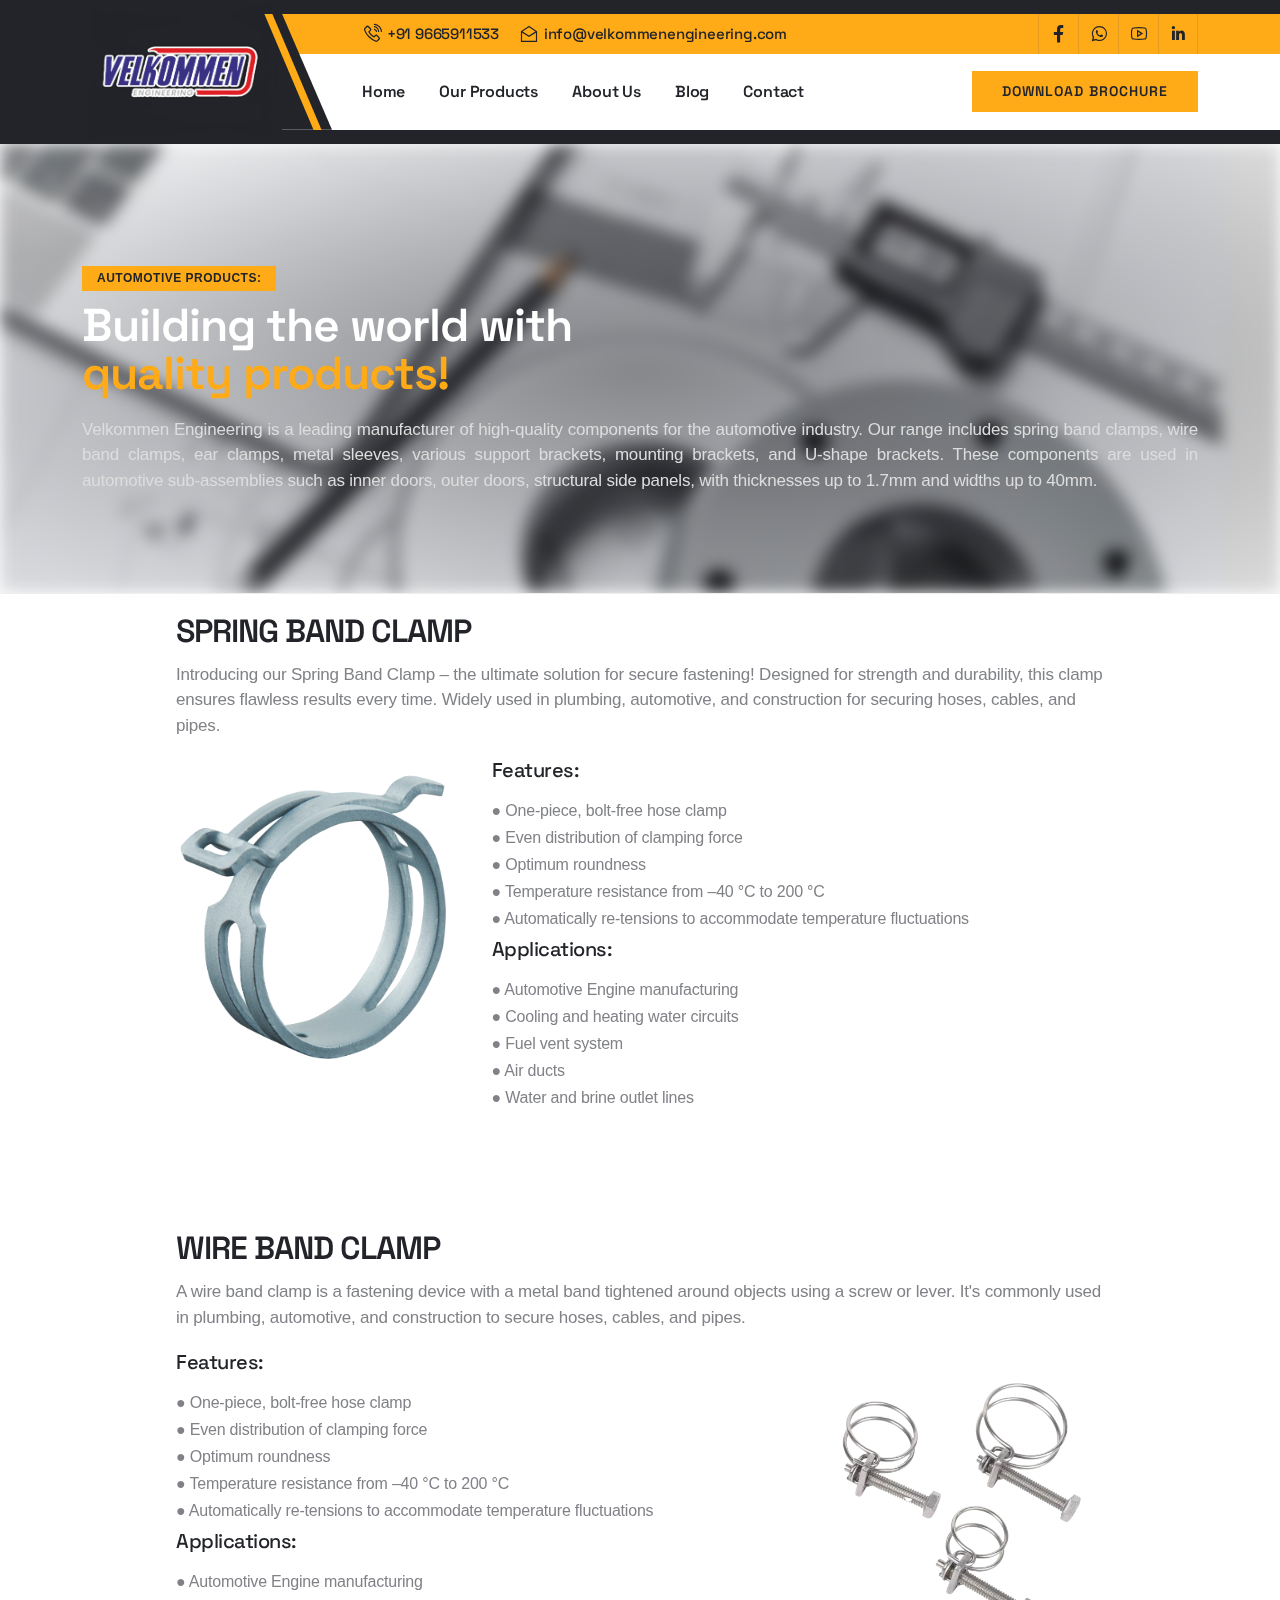
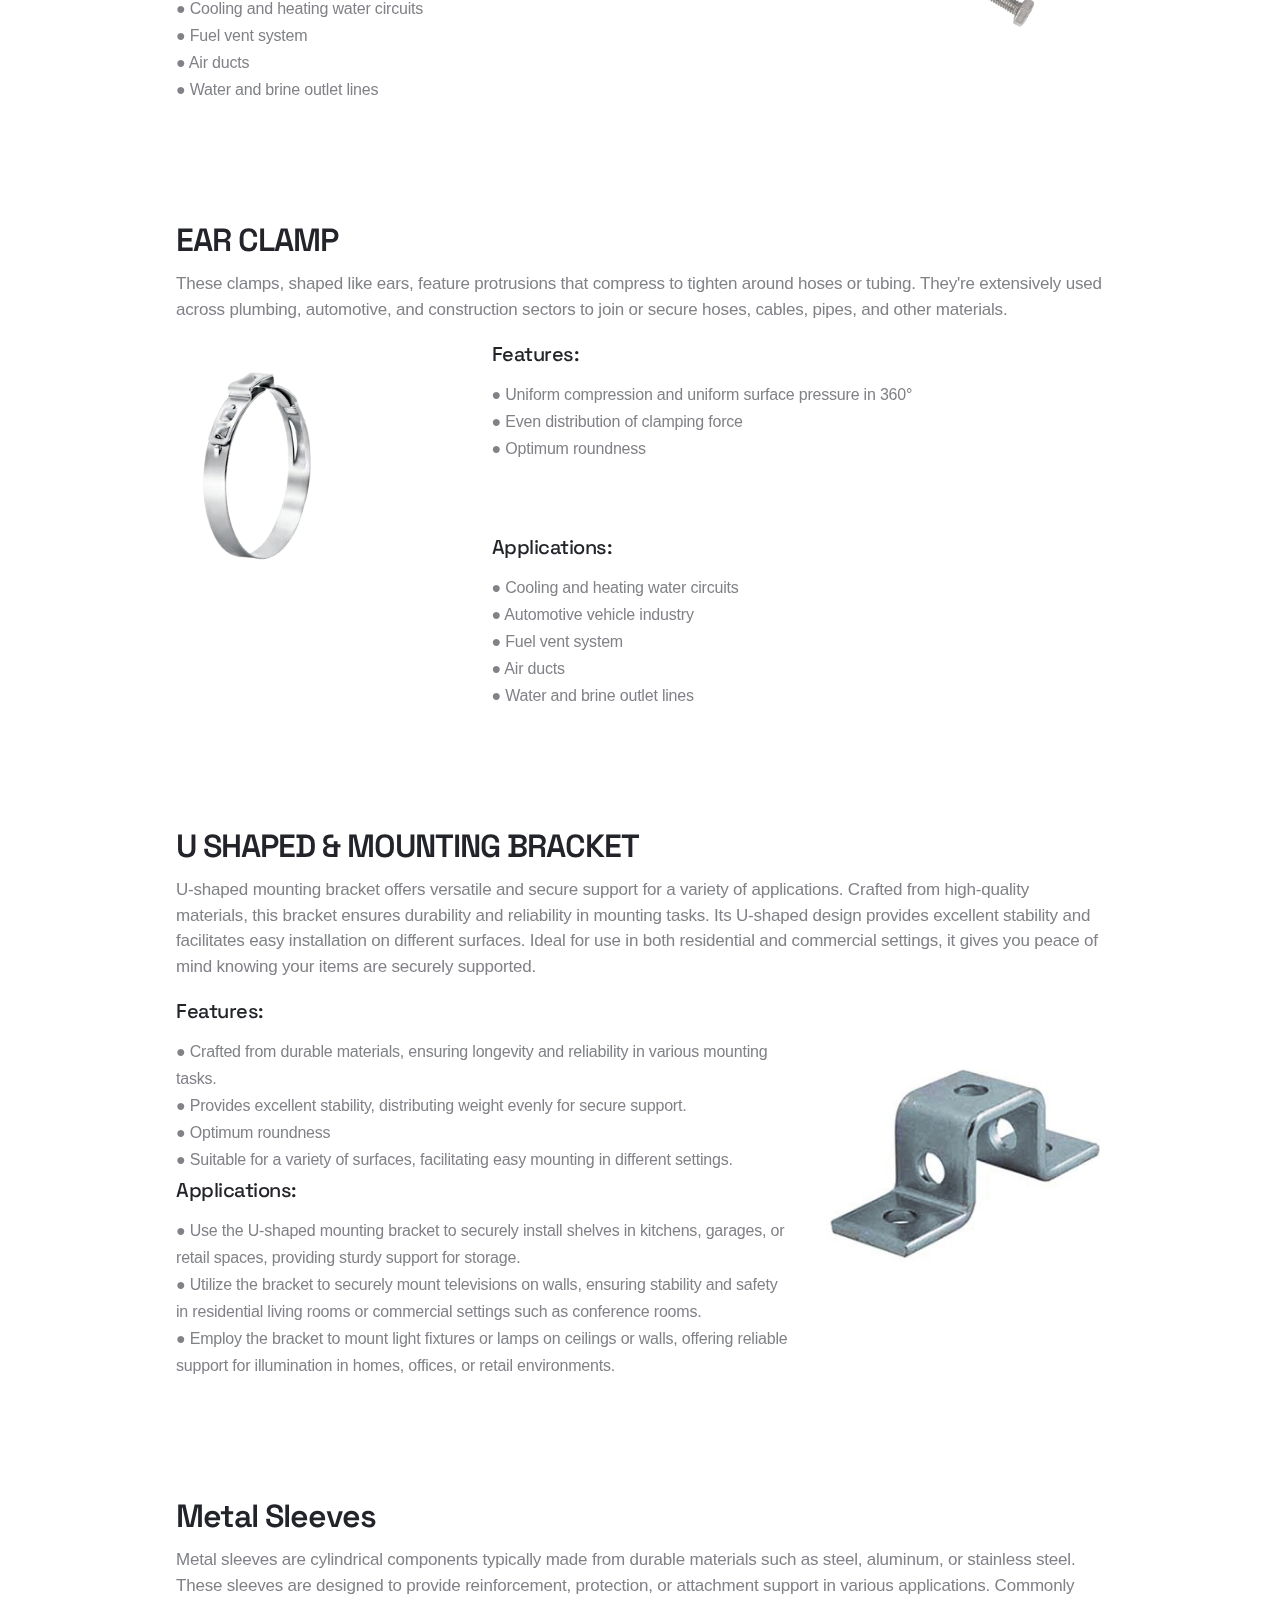
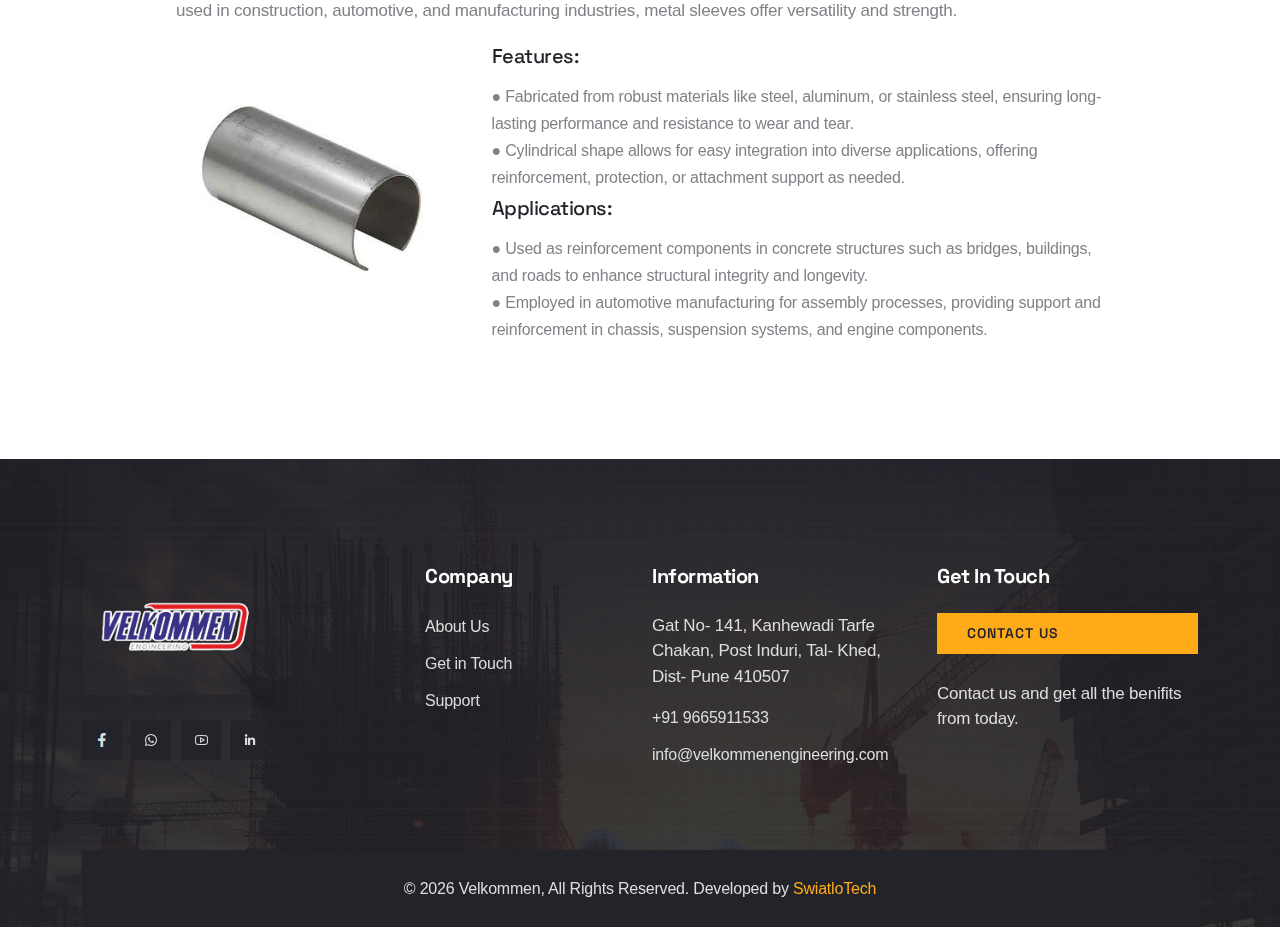
==== product11.html @ 7f9f7dd0 "velkommen1" ====
<!DOCTYPE html>
<!--[if lt IE 7]>      <html class="no-js lt-ie9 lt-ie8 lt-ie7" lang=""> <![endif]-->
<!--[if IE 7]>         <html class="no-js lt-ie9 lt-ie8" lang=""> <![endif]-->
<!--[if IE 8]>         <html class="no-js lt-ie9" lang=""> <![endif]-->
<!--[if gt IE 8]><!-->
<html class="no-js" lang="en">
  <!--<![endif]-->
  <head>
    <meta charset="utf-8" />
    <meta name="viewport" content="width=device-width, initial-scale=1" />
    <meta
      name="description"
      content="Buildex Construction and Building HTML5 Template"
    />
    <meta name="author" content="ThemeEaster" />
    <title>Buildex | Construction and Building HTML5 Template</title>
    <link
      rel="shortcut icon"
      type="image/x-icon"
      href="assets/img/favicon.png"
    />

    

    <link rel="stylesheet" href="assets/css/bootstrap.min.css" />
    <link rel="stylesheet" href="assets/css/animate.min.css" />
    <link rel="stylesheet" href="assets/css/keyframe-animation.css" />
    <link rel="stylesheet" href="assets/css/line-awesome.min.css" />
    <link rel="stylesheet" href="assets/css/construction-icons.css" />
    <link rel="stylesheet" href="assets/css/odometer.min.css" />
    <link rel="stylesheet" href="assets/css/nice-select.css" />
    <link rel="stylesheet" href="assets/css/swiper.min.css" />
    <link rel="stylesheet" href="assets/css/venobox.min.css" />
    <link rel="stylesheet" href="assets/css/slider.css" />
    <link rel="stylesheet" href="assets/css/common-style.css" />
    <link rel="stylesheet" href="assets/css/main.css" />

    <style>

      * {
        box-sizing: border-box;
      }
      body {  
        font-size: 100%;
        font-family: Helvetica, Arial, sans-serif;
      }
      p {
        line-height: 1.5;
      }
      
      img { 
        max-width: 100%;
        display: block;
      }
      
      .punch {
        font-size: 1.3em;
        font-style: italic;
        line-height: 1.2;
      }
      figure {
        margin: 1em 0;
      }
      
      .feature-block {
        padding: 0 1em 2em;
        overflow: hidden; /* clearfix */
      }

     
      @media all and (min-width: 28em) {
        figure {
          float: left;
          width: 30%;
        }
        
        .body-text {
          clear: both;
        }

        .inverted header {
          float: left;
        }
        
        .inverted figure {
          float: right;
        }
      }
      @media all and (min-width: 40em) {

        .feature-block {
          margin: 1em auto;
          max-width: 60em;
        }
    
        .body-text {
          clear: none;
          float: right;
          width: 66%;
        }
    
        /*inverted layout*/  
        .inverted .body-text {
          float: left
        }
      }

    </style>
  </head>
  <body>
    <!--[if lt IE 8]>
      <p class="browserupgrade">
        You are using an <strong>outdated</strong> browser. Please
        <a href="http://browsehappy.com/">upgrade your browser</a> to improve
        your experience.
      </p>
    <![endif]-->
    <div class="site-preloader">
      <div class="spinner"></div>
    </div>

    <header class="main-header">
      <div class="container">
        <div class="main-header-wapper">
          <div class="site-logo">
            <a href="index.html"
              ><img src="assets/img/logo-light.png" alt="Logo"
            /></a>
          </div>
          <div class="main-header-info">
            <div class="top-header">
              <ul class="top-left">
                <li>
                  <i class="las la-phone-volume"></i
                  ><a href="tel:9665911533">+91 9665911533</a>
                </li>
                <li>
                  <i class="las la-envelope-open"></i
                  ><a
                    href=""
                    class="__cf_email__"
                    data-cfemail="ee87808881c0868b829eae838f8782c0ad8183"
                    >info@velkommenengineering.com</a
                  >
                </li>
              </ul>
              <div class="top-right">
                
                <ul class="header-social-share">
                  <li>
                    <a href="#"><i class="lab la-facebook-f"></i></a>
                  </li>
                  <li>
                    <a href="#"><i class="lab la-whatsapp"></i></a>
                  </li>
                  <li>
                    <a href="https://www.youtube.com/watch?v=ZLaG1migE00"><i class="lab la-youtube"></i></a>
                  </li>
                  <li>
                    <a href="#"><i class="lab la-linkedin-in"></i></a>
                  </li>
                </ul>
              </div>
            </div>

            <div class="header-menu-wrap">
              <ul class="nav-menu">
                <li>
                  <a href="index.html">Home</a>
                  
                </li>
                <li>
                  <a href="about-company.html">Our Products</a>
                  <ul>
                    <li><a href="product.html">Automotive Products</a></li>
                    <li><a href="product.html">Electrical Products</a></li>
                    <li><a href="product.html">Wired Pin Products</a></li>
                    <li>
                      <a href="product.html">Construction & Hardware Products</a>
                    </li>
                  </ul>
                </li>
                <li>
                  <a href="about.html">About Us</a>
                  
                </li>
                
                <li class="dropdown_menu">
                  <a href="blog-grid.html">Blog</a>
                 
                </li>
                <li><a href="contact.html">Contact</a></li>
              </ul>

              <div class="menu-right-item">
                
                
                <div class="mobile-menu-icon">
                    <div class="burger-menu">
                        <div class="line-menu line-half first-line"></div>
                        <div class="line-menu"></div>
                        <div class="line-menu line-half last-line"></div>
                    </div>
                </div>
              
                <a
                  href="Company Presentation -Updated.pdf"
                  class="default-btn d-none d-lg-block d-md-block"
                  >Download Brochure</a
                >
              </div>
            </div>
          </div>
        </div>
      </div>
    </header>

    <div id="popup-search-box">
      <div class="box-inner-wrap d-flex align-items-center">
        <form id="form" action="#" method="get" role="search">
          <input
            id="popup-search"
            type="text"
            name="s"
            placeholder="Type keywords here..."
          />
          <button id="popup-search-button" type="submit" name="submit">
            <i class="las la-search"></i>
          </button>
        </form>
        <div class="search-close"><i class="las la-times"></i></div>
      </div>
    </div>
    <!--header end-->
    <div id="searchbox-overlay"></div>

    <section class="page-header bd-bottom">
        <div class="page-header-bg"></div>
        <div class="container">
            <div class="page-header-info">
                <h4>Automotive Products:</h4>
                <h2>Building the world with <br><span>quality products!</span></h2>
                <p style="text-align: justify;">Velkommen Engineering is a leading manufacturer of high-quality components for the automotive industry. Our range includes spring band clamps, wire band clamps, ear clamps, metal sleeves, various support brackets, mounting brackets, and U-shape brackets. These components are used in automotive sub-assemblies such as inner doors, outer doors, structural side panels, with thicknesses up to 1.7mm and widths up to 40mm.</p>
            </div>
        </div>
    </section>
    <!--page-header-->


   <!--feature block--->

   <div class="feature-block">
    <header>
      <h2>SPRING BAND CLAMP</h2>
      <p>Introducing our Spring Band Clamp – the ultimate solution for secure fastening! Designed for strength and durability, this clamp ensures flawless results every time. Widely used in plumbing, automotive, and construction for securing hoses, cables, and pipes.</p>
    </header>
    <figure><img src="assets/img/product1.png" /></figure>
    <div class="body-text" class="container">
       <h3>Features:</h3>
       <ul>
        <li>● One-piece, bolt-free hose clamp</li>
        <li>● Even distribution of clamping force</li>
        <li>● Optimum roundness</li>
        <li>● Temperature resistance from –40 °C to 200 °C</li>
        <li>● Automatically re-tensions to accommodate temperature fluctuations</li>
       </ul>

       <h3>Applications:</h3>
       <ul>
        <li>● Automotive Engine manufacturing</li>
        <li>● Cooling and heating water circuits</li>
        <li>● Fuel vent system</li>
        <li>● Air ducts</li>
        <li>● Water and brine outlet lines</li>
       </ul>
       <br>
       <Button class="default-btn wow fade-in-bottom" class="buy-1">Get Quote</button>
    </div>
  </div>
  
  <div class="feature-block inverted">
    <header>
      <h2>WIRE BAND CLAMP</h2>
      <p>A wire band clamp is a fastening device with a metal band tightened around objects using a screw or lever. It's commonly used in plumbing, automotive, and construction to secure hoses, cables, and pipes.</p>
    </header>
    <figure><img src="assets/img/product2.png" /></figure>
    <div class="body-text" class="container">
       <h3>Features:</h3>
       <ul>
        <li>● One-piece, bolt-free hose clamp</li>
        <li>● Even distribution of clamping force</li>
        <li>● Optimum roundness</li>
        <li>● Temperature resistance from –40 °C to 200 °C</li>
        <li>● Automatically re-tensions to accommodate temperature fluctuations</li>
       </ul>

       <h3>Applications:</h3>
       <ul>
        <li>● Automotive Engine manufacturing</li>
        <li>● Cooling and heating water circuits</li>
        <li>● Fuel vent system</li>
        <li>● Air ducts</li>
        <li>● Water and brine outlet lines</li>
       </ul>

       <br>
       <Button class="default-btn wow fade-in-bottom" class="buy-1">Get Quote</button>
    </div>
  </div>


  <div class="feature-block">
    <header>
      <h2>EAR CLAMP</h2>
      <p>These clamps, shaped like ears, feature protrusions that compress to tighten around hoses or tubing. They're extensively used across plumbing, automotive, and construction sectors to join or secure hoses, cables, pipes, and other materials.</p>
    </header>
    <figure><img src="assets/img/product3.png" /></figure>
    <div class="body-text" class="container">
       <h3>Features:</h3>
       <ul>
        <li>● Uniform compression and uniform surface pressure in 360° </li>
        <li>● Even distribution of clamping force</li>
        <li>● Optimum roundness</li>

        <br>
       <Button class="default-btn wow fade-in-bottom" class="buy-1">Get Quote</button>
        
       </ul>

       <h3>Applications:</h3>
       <ul>
        <li>● Cooling and heating water circuits</li>
        <li>● Automotive vehicle industry</li>
        <li>● Fuel vent system</li>
        <li>● Air ducts</li>
        <li>● Water and brine outlet lines</li>
       </ul>

       <br>
       <Button class="default-btn wow fade-in-bottom" class="buy-1">Get Quote</button>
    </div>
  </div>
  
  <div class="feature-block inverted">
    <header>
      <h2>U SHAPED & MOUNTING BRACKET</h2>
      <p>U-shaped mounting bracket offers versatile and secure support for a variety of applications. Crafted from high-quality materials, this bracket ensures durability and reliability in mounting tasks. Its U-shaped design provides excellent stability and facilitates easy installation on different surfaces. Ideal for use in both residential and commercial settings, it gives you peace of mind knowing your items are securely supported.</p>
    </header>
    <figure><img src="assets/img/product4.jpg" /></figure>
    <div class="body-text" class="container">
       <h3>Features:</h3>
       <ul>
        <li>● Crafted from durable materials, ensuring longevity and reliability in various mounting tasks.</li>
        <li>● Provides excellent stability, distributing weight evenly for secure support.
        </li>
        <li>● Optimum roundness</li>
        <li>● Suitable for a variety of surfaces, facilitating easy mounting in different settings.</li>
       </ul>

       <h3>Applications:</h3>
       <ul>
        <li>● Use the U-shaped mounting bracket to securely install shelves in kitchens, garages, or retail spaces, providing sturdy support for storage.</li>
        <li>● Utilize the bracket to securely mount televisions on walls, ensuring stability and safety in residential living rooms or commercial settings such as conference rooms.</li>
        <li>● Employ the bracket to mount light fixtures or lamps on ceilings or walls, offering reliable support for illumination in homes, offices, or retail environments.</li>
       </ul>

       <br>
       <Button class="default-btn wow fade-in-bottom" class="buy-1">Get Quote</button>
    </div>
  </div>
   

  <div class="feature-block">
    <header>
      <h2>Metal Sleeves</h2>
      <p>Metal sleeves are cylindrical components typically made from durable materials such as steel, aluminum, or stainless steel. These sleeves are designed to provide reinforcement, protection, or attachment support in various applications. Commonly used in construction, automotive, and manufacturing industries, metal sleeves offer versatility and strength.</p>
    </header>
    <figure><img src="assets/img/product5.jpg" /></figure>
    <div class="body-text" class="container">
       <h3>Features:</h3>
       <ul>
        <li>● Fabricated from robust materials like steel, aluminum, or stainless steel, ensuring long-lasting performance and resistance to wear and tear. </li>
        <li>● Cylindrical shape allows for easy integration into diverse applications, offering reinforcement, protection, or attachment support as needed.</li>
        
       </ul>

       <h3>Applications:</h3>
       <ul>
        <li>● Used as reinforcement components in concrete structures such as bridges, buildings, and roads to enhance structural integrity and longevity.</li>
        <li>● Employed in automotive manufacturing for assembly processes, providing support and reinforcement in chassis, suspension systems, and engine components.</li>
        
       </ul>

       <br>
       <Button class="default-btn wow fade-in-bottom" class="buy-1">Get Quote</button>
    </div>
  </div>
   <!---->
    

<!--footer start--->
<footer class="footer-section">
  <div class="container">
    <div class="row footer-area">
      <div class="col-lg-3 col-sm-6 sm-padding">
        <div class="footer-widget">
          <a class="footer-logo" href="index.html"
            ><img class="shadow" src="assets/img/logo-light.png" alt="logo"
          /></a>
         
          <ul class="footer-social">
            <li>
              <a href="https://www.facebook.com/profile.php?id=61557362033542&mibextid=ZbWKwL"><i class="lab la-facebook-f"></i></a>
            </li>
            <li>
              <a href="https://api.whatsapp.com/send?phone=919665911533"><i class="lab la-whatsapp"></i></a>
            </li>
            <li>
              <a href="https://www.youtube.com/watch?v=ZLaG1migE00"><i class="lab la-youtube"></i></a>
            </li>
            <li>
              <a href="#"><i class="lab la-linkedin-in"></i></a>
            </li>
          </ul>
        </div>
      </div>
      <div class="col-lg-3 col-sm-6 sm-padding">
        <div class="footer-widget">
          <h3>Company</h3>
          <ul class="footer-list">
            <li><a href="about.html">About Us</a></li>
            <li><a href="contact.html">Get in Touch</a></li>
            <li><a href="contact.html">Support</a></li>
          </ul>
        </div>
      </div>
      <div class="col-lg-3 col-sm-6 sm-padding">
        <div class="footer-widget">
          <h3>Information</h3>
          <ul class="footer-list">
            <li>
              <p>
                Gat No- 141, Kanhewadi Tarfe Chakan, Post Induri, Tal- Khed, Dist- Pune 410507</p>
            </li>
            <li><a href="tel:9665911533">+91 9665911533</a></li>
            <li>
              <a href="mailto:info@velkommenengineering.com"
                ><span
                  class="__cf_email__"
                  data-cfemail="4705322e2b23223f07223f262a372b226924282a"
                  >
                  info@velkommenengineering.com</span
                ></a
              >
            </li>
          </ul>
        </div>
      </div>
      <div class="col-lg-3 col-sm-6 sm-padding">
        <div class="footer-widget">
          <h3>Get In Touch</h3>
          <form
            action="php/mailchimp-subscribe.php"
            id="ajax_mc_form"
            class="subscribe-form"
          >
          
            <!-- <div class="mc-fields">
              
              <input
                id="mc_email"
                class="form-control"
                type="email"
                name="mc_email"
                placeholder="Your Email"
                required
              />
              <button class="submit">
                <i class="las la-long-arrow-alt-right"></i>
              </button>
              
            </div> -->
            <div class="clearfix">
              <a
              href="contact.html"
              class="default-btn d-none d-lg-block d-md-block"
              >Contact Us</a
            > <br>
            </div>
            <div id="mc-form-messages" class="alert" role="alert"></div>
          </form>
          <p>Contact us and get all the benifits from today.</p>
        </div>
      </div>
    </div>
    <div class="copyright-text">
      © <span id="currentYear"></span> Velkommen, All Rights Reserved. Developed by 
      <a
        href="https://themeforest.net/user/themeeaster/portfolio"
        target="_blank"
        >SwiatloTech</a
      >
    </div>
  </div>
</footer>
<!--footer end--->

    <div id="scrollup">
        <button id="scroll-top" class="scroll-to-top"><i class="las la-arrow-up"></i></button>
    </div>
    <!--/.scrollup-->

    <!--jQuery Lib-->
    <script src="assets/js/vendor/jquary-3.6.0.min.js"></script>
    <script src="assets/js/vendor/modernizr-2.8.3-respond-1.4.2.min.js"></script>
    <script src="assets/js/vendor/bootstrap.min.js"></script>
    <script src="assets/js/vendor/popper.min.js"></script>
    <script src="assets/js/vendor/odometer.min.js"></script>
    <script src="assets/js/vendor/jquery.nice-select.min.js"></script>
    <script src="assets/js/vendor/waypoints.min.js"></script>
    <script src="assets/js/vendor/venobox.min.js"></script>
    <script src="assets/js/vendor/swiper.min.js"></script>
    <script src="assets/js/vendor/smooth-scroll.js"></script>
    <script src="assets/js/vendor/wow.min.js"></script>
    <script src="assets/js/mailchimp.js"></script>
    <script src="assets/js/main.js"></script>
    <script src="https://cdnjs.cloudflare.com/ajax/libs/OwlCarousel2/2.3.4/owl.carousel.min.js"></script>
    <script src="https://cdnjs.cloudflare.com/ajax/libs/popper.js/1.12.9/umd/popper.min.js" integrity="sha384-ApNbgh9B+Y1QKtv3Rn7W3mgPxhU9K/ScQsAP7hUibX39j7fakFPskvXusvfa0b4Q" crossorigin="anonymous"></script>
	<script src="https://maxcdn.bootstrapcdn.com/bootstrap/4.0.0/js/bootstrap.min.js" integrity="	sha384-JZR6Spejh4U02d8jOt6vLEHfe/JQGiRRSQQxSfFWpi1MquVdAyjUar5+76PVCmYl" crossorigin="anonymous"></script>

</body>

</html>
---- assets/css/keyframe-animation.css ----
@-webkit-keyframes clip-text{from{-webkit-clip-path:inset(0 100% 0 0);clip-path:inset(0 100% 0 0)}to{-webkit-clip-path:inset(0 0 0 0);clip-path:inset(0 0 0 0)}}@keyframes clip-text{from{-webkit-clip-path:inset(0 100% 0 0);clip-path:inset(0 100% 0 0)}to{-webkit-clip-path:inset(0 0 0 0);clip-path:inset(0 0 0 0)}}@-webkit-keyframes text-revealer{0%,50%{-webkit-transform-origin:0 50%;transform-origin:0 50%}60%,100%{-webkit-transform-origin:100% 50%;transform-origin:100% 50%}60%{-webkit-transform:scaleX(1);transform:scaleX(1)}100%{-webkit-transform:scaleX(0);transform:scaleX(0)}}@keyframes text-revealer{0%,50%{-webkit-transform-origin:0 50%;transform-origin:0 50%}60%,100%{-webkit-transform-origin:100% 50%;transform-origin:100% 50%}60%{-webkit-transform:scaleX(1);transform:scaleX(1)}100%{-webkit-transform:scaleX(0);transform:scaleX(0)}}@-webkit-keyframes text-revealer-vartical{0%,50%{-webkit-transform-origin:0 50%;transform-origin:0 50%}60%,100%{-webkit-transform-origin:100% 50%;transform-origin:100% 50%}60%{-webkit-transform:scaleY(1);transform:scaleY(1)}100%{-webkit-transform:scaleY(0);transform:scaleY(0)}}@keyframes text-revealer-vartical{0%,50%{-webkit-transform-origin:0 50%;transform-origin:0 50%}60%,100%{-webkit-transform-origin:100% 50%;transform-origin:100% 50%}60%{-webkit-transform:scaleY(1);transform:scaleY(1)}100%{-webkit-transform:scaleY(0);transform:scaleY(0)}}@keyframes bar-top{0%{transform:scale(0,1)}12.5%{transform:scale(1,1)}87.5%{transform:scale(1,1)}100%{transform:scale(1,1)}}@keyframes bar-right{0%{transform:scale(1,0)}12.5%{transform:scale(1,0)}25%{transform:scale(1,1)}75%{transform:scale(1,1)}87.5%{transform:scale(1,1)}100%{transform:scale(1,1)}}@keyframes bar-bottom{0%{transform:scale(0,1)}25%{transform:scale(0,1)}37.5%{transform:scale(1,1)}62.5%{transform:scale(1,1)}75%{transform:scale(1,1)}100%{transform:scale(1,1)}}@keyframes bar-left{0%{transform:scale(1,0)}37.5%{transform:scale(1,0)}50%{transform:scale(1,1)}62.5%{transform:scale(1,1)}100%{transform:scale(1,1)}}@keyframes rotation{0%{transform:rotate(0deg)}25%{transform:rotate(90deg)}50%{transform:rotate(180deg)}75%{transform:rotate(270deg)}100%{transform:rotate(360deg)}}.tracking-in-expand{-webkit-animation-name:tracking-in-expand;animation-name:tracking-in-expand;animation-timing-function:cubic-bezier(.215,.61,.355,1);animation-fill-mode:both}@-webkit-keyframes tracking-in-expand{0%{letter-spacing:-8px;opacity:0}40%{opacity:.6}100%{opacity:1}}@keyframes tracking-in-expand{0%{letter-spacing:-8px;opacity:0}40%{opacity:.6}100%{opacity:1}}.tracking-in-expand-fwd{-webkit-animation-name:tracking-in-expand-fwd;animation-name:tracking-in-expand-fwd;animation-timing-function:cubic-bezier(.215,.61,.355,1);animation-fill-mode:both}@-webkit-keyframes tracking-in-expand-fwd{0%{letter-spacing:-.5em;-webkit-transform:translateZ(-700px);transform:translateZ(-700px);opacity:0}40%{opacity:.6}100%{-webkit-transform:translateZ(0);transform:translateZ(0);opacity:1}}@keyframes tracking-in-expand-fwd{0%{letter-spacing:-.5em;-webkit-transform:translateZ(-700px);transform:translateZ(-700px);opacity:0}40%{opacity:.6}100%{-webkit-transform:translateZ(0);transform:translateZ(0);opacity:1}}.tracking-in-expand-fwd-top{-webkit-animation-name:tracking-in-expand-fwd-top;animation-name:tracking-in-expand-fwd-top;animation-timing-function:cubic-bezier(.215,.61,.355,1);animation-fill-mode:both}@-webkit-keyframes tracking-in-expand-fwd-top{0%{letter-spacing:-.5em;-webkit-transform:translateZ(-700px) translateY(-500px);transform:translateZ(-700px) translateY(-500px);opacity:0}40%{opacity:.6}100%{-webkit-transform:translateZ(0) translateY(0);transform:translateZ(0) translateY(0);opacity:1}}@keyframes tracking-in-expand-fwd-top{0%{letter-spacing:-.5em;-webkit-transform:translateZ(-700px) translateY(-500px);transform:translateZ(-700px) translateY(-500px);opacity:0}40%{opacity:.6}100%{-webkit-transform:translateZ(0) translateY(0);transform:translateZ(0) translateY(0);opacity:1}}.tracking-in-expand-fwd-bottom{-webkit-animation-name:tracking-in-expand-fwd-bottom;animation-name:tracking-in-expand-fwd-bottom;animation-timing-function:cubic-bezier(.215,.61,.355,1);animation-fill-mode:both}@-webkit-keyframes tracking-in-expand-fwd-bottom{0%{letter-spacing:-.5em;-webkit-transform:translateZ(-700px) translateY(500px);transform:translateZ(-700px) translateY(500px);opacity:0}40%{opacity:.6}100%{-webkit-transform:translateZ(0) translateY(0);transform:translateZ(0) translateY(0);opacity:1}}@keyframes tracking-in-expand-fwd-bottom{0%{letter-spacing:-.5em;-webkit-transform:translateZ(-700px) translateY(500px);transform:translateZ(-700px) translateY(500px);opacity:0}40%{opacity:.6}100%{-webkit-transform:translateZ(0) translateY(0);transform:translateZ(0) translateY(0);opacity:1}}.tracking-in-contract{-webkit-animation-name:tracking-in-contract;animation-name:tracking-in-contract;animation-timing-function:cubic-bezier(.215,.61,.355,1);animation-fill-mode:both}@-webkit-keyframes tracking-in-contract{0%{letter-spacing:1em;opacity:0}40%{opacity:.6}100%{letter-spacing:normal;opacity:1}}@keyframes tracking-in-contract{0%{letter-spacing:1em;opacity:0}40%{opacity:.6}100%{letter-spacing:normal;opacity:1}}.tracking-in-contract-bck{-webkit-animation-name:tracking-in-contract-bck;animation-name:tracking-in-contract-bck;animation-timing-function:cubic-bezier(.215,.61,.355,1);animation-fill-mode:both}@-webkit-keyframes tracking-in-contract-bck{0%{letter-spacing:1em;-webkit-transform:translateZ(400px);transform:translateZ(400px);opacity:0}40%{opacity:.6}100%{-webkit-transform:translateZ(0);transform:translateZ(0);opacity:1}}@keyframes tracking-in-contract-bck{0%{letter-spacing:1em;-webkit-transform:translateZ(400px);transform:translateZ(400px);opacity:0}40%{opacity:.6}100%{-webkit-transform:translateZ(0);transform:translateZ(0);opacity:1}}.tracking-in-contract-bck-top{-webkit-animation-name:tracking-in-contract-bck-top;animation-name:tracking-in-contract-bck-top;animation-timing-function:cubic-bezier(.215,.61,.355,1);animation-fill-mode:both}@-webkit-keyframes tracking-in-contract-bck-top{0%{letter-spacing:1em;-webkit-transform:translateZ(400px) translateY(-300px);transform:translateZ(400px) translateY(-300px);opacity:0}40%{opacity:.6}100%{-webkit-transform:translateZ(0) translateY(0);transform:translateZ(0) translateY(0);opacity:1}}@keyframes tracking-in-contract-bck-top{0%{letter-spacing:1em;-webkit-transform:translateZ(400px) translateY(-300px);transform:translateZ(400px) translateY(-300px);opacity:0}40%{opacity:.6}100%{-webkit-transform:translateZ(0) translateY(0);transform:translateZ(0) translateY(0);opacity:1}}.tracking-in-contract-bck-bottom{-webkit-animation-name:tracking-in-contract-bck-bottom;animation-name:tracking-in-contract-bck-bottom;animation-timing-function:cubic-bezier(.215,.61,.355,1);animation-fill-mode:both}@-webkit-keyframes tracking-in-contract-bck-bottom{0%{letter-spacing:1em;-webkit-transform:translateZ(400px) translateY(300px);transform:translateZ(400px) translateY(300px);opacity:0}40%{opacity:.6}100%{-webkit-transform:translateZ(0) translateY(0);transform:translateZ(0) translateY(0);opacity:1}}@keyframes tracking-in-contract-bck-bottom{0%{letter-spacing:1em;-webkit-transform:translateZ(400px) translateY(300px);transform:translateZ(400px) translateY(300px);opacity:0}40%{opacity:.6}100%{-webkit-transform:translateZ(0) translateY(0);transform:translateZ(0) translateY(0);opacity:1}}.text-focus-in{-webkit-animation-name:text-focus-in;animation-name:text-focus-in;animation-timing-function:cubic-bezier(.215,.61,.355,1);animation-fill-mode:both}@-webkit-keyframes text-focus-in{0%{-webkit-filter:blur(12px);filter:blur(12px);opacity:0}100%{-webkit-filter:blur(0px);filter:blur(0px);opacity:1}}@keyframes text-focus-in{0%{-webkit-filter:blur(12px);filter:blur(12px);opacity:0}100%{-webkit-filter:blur(0px);filter:blur(0px);opacity:1}}.focus-in-expand{-webkit-animation-name:focus-in-expand;animation-name:focus-in-expand;animation-timing-function:cubic-bezier(.215,.61,.355,1);animation-fill-mode:both}@-webkit-keyframes focus-in-expand{0%{letter-spacing:-.5em;-webkit-filter:blur(12px);filter:blur(12px);opacity:0}100%{-webkit-filter:blur(0px);filter:blur(0px);opacity:1}}@keyframes focus-in-expand{0%{letter-spacing:-.5em;-webkit-filter:blur(12px);filter:blur(12px);opacity:0}100%{-webkit-filter:blur(0px);filter:blur(0px);opacity:1}}.focus-in-expand-fwd{-webkit-animation-name:focus-in-expand-fwd;animation-name:focus-in-expand-fwd;animation-timing-function:cubic-bezier(.215,.61,.355,1);animation-fill-mode:both}@-webkit-keyframes focus-in-expand-fwd{0%{letter-spacing:-.5em;-webkit-transform:translateZ(-800px);transform:translateZ(-800px);-webkit-filter:blur(12px);filter:blur(12px);opacity:0}100%{-webkit-transform:translateZ(0);transform:translateZ(0);-webkit-filter:blur(0);filter:blur(0);opacity:1}}@keyframes focus-in-expand-fwd{0%{letter-spacing:-.5em;-webkit-transform:translateZ(-800px);transform:translateZ(-800px);-webkit-filter:blur(12px);filter:blur(12px);opacity:0}100%{-webkit-transform:translateZ(0);transform:translateZ(0);-webkit-filter:blur(0);filter:blur(0);opacity:1}}.focus-in-contract{-webkit-animation-name:focus-in-contract;animation-name:focus-in-contract;animation-timing-function:cubic-bezier(.215,.61,.355,1);animation-fill-mode:both}@-webkit-keyframes focus-in-contract{0%{letter-spacing:8px;-webkit-filter:blur(12px);filter:blur(12px);opacity:0}100%{-webkit-filter:blur(0px);filter:blur(0px);opacity:1}}@keyframes focus-in-contract{0%{letter-spacing:8px;-webkit-filter:blur(12px);filter:blur(12px);opacity:0}100%{-webkit-filter:blur(0px);filter:blur(0px);opacity:1}}.focus-in-contract-bck{-webkit-animation-name:focus-in-contract-bck;animation-name:focus-in-contract-bck;animation-timing-function:cubic-bezier(.215,.61,.355,1);animation-fill-mode:both}@-webkit-keyframes focus-in-contract-bck{0%{letter-spacing:1em;-webkit-transform:translateZ(300px);transform:translateZ(300px);-webkit-filter:blur(12px);filter:blur(12px);opacity:0}100%{-webkit-transform:translateZ(12px);transform:translateZ(12px);-webkit-filter:blur(0);filter:blur(0);opacity:1}}@keyframes focus-in-contract-bck{0%{letter-spacing:1em;-webkit-transform:translateZ(300px);transform:translateZ(300px);-webkit-filter:blur(12px);filter:blur(12px);opacity:0}100%{-webkit-transform:translateZ(12px);transform:translateZ(12px);-webkit-filter:blur(0);filter:blur(0);opacity:1}}.slide-in-top{-webkit-animation-name:slide-in-top;animation-name:slide-in-top;animation-timing-function:cubic-bezier(.215,.61,.355,1);animation-fill-mode:both}@-webkit-keyframes slide-in-top{0%{-webkit-transform:translateY(-100%);transform:translateY(-100%);opacity:0}100%{-webkit-transform:translateY(0);transform:translateY(0);opacity:1}}@keyframes slide-in-top{0%{-webkit-transform:translateY(-100%);transform:translateY(-100%);opacity:0}100%{-webkit-transform:translateY(0);transform:translateY(0);opacity:1}}.slide-in-right{-webkit-animation-name:slide-in-right;animation-name:slide-in-right;animation-timing-function:cubic-bezier(.215,.61,.355,1);animation-fill-mode:both}@-webkit-keyframes slide-in-right{0%{-webkit-transform:translateX(100%);transform:translateX(100%);opacity:0}100%{-webkit-transform:translateX(0);transform:translateX(0);opacity:1}}@keyframes slide-in-right{0%{-webkit-transform:translateX(100%);transform:translateX(100%);opacity:0}100%{-webkit-transform:translateX(0);transform:translateX(0);opacity:1}}.slide-in-bottom{-webkit-animation-name:slide-in-bottom;animation-name:slide-in-bottom;animation-timing-function:cubic-bezier(.215,.61,.355,1);animation-fill-mode:both}@-webkit-keyframes slide-in-bottom{0%{-webkit-transform:translateY(100%);transform:translateY(100%);opacity:0}100%{-webkit-transform:translateY(0);transform:translateY(0);opacity:1}}@keyframes slide-in-bottom{0%{-webkit-transform:translateY(100%);transform:translateY(100%);opacity:0}100%{-webkit-transform:translateY(0);transform:translateY(0);opacity:1}}.slide-in-left{-webkit-animation-name:slide-in-left;animation-name:slide-in-left;animation-timing-function:cubic-bezier(.215,.61,.355,1);animation-fill-mode:both}@-webkit-keyframes slide-in-left{0%{-webkit-transform:translateX(-100%);transform:translateX(-100%);opacity:0}100%{-webkit-transform:translateX(0);transform:translateX(0);opacity:1}}@keyframes slide-in-left{0%{-webkit-transform:translateX(-100%);transform:translateX(-100%);opacity:0}100%{-webkit-transform:translateX(0);transform:translateX(0);opacity:1}}.bounce-in-top{-webkit-animation-name:bounce-in-top;animation-name:bounce-in-top;animation-timing-function:cubic-bezier(.215,.61,.355,1);animation-fill-mode:both}@-webkit-keyframes bounce-in-top{0%{-webkit-transform:translateY(-500px);transform:translateY(-500px);-webkit-animation-timing-function:ease-in;animation-timing-function:ease-in;opacity:0}38%{-webkit-transform:translateY(0);transform:translateY(0);-webkit-animation-timing-function:ease-out;animation-timing-function:ease-out;opacity:1}55%{-webkit-transform:translateY(-65px);transform:translateY(-65px);-webkit-animation-timing-function:ease-in;animation-timing-function:ease-in}72%{-webkit-transform:translateY(0);transform:translateY(0);-webkit-animation-timing-function:ease-out;animation-timing-function:ease-out}81%{-webkit-transform:translateY(-28px);transform:translateY(-28px);-webkit-animation-timing-function:ease-in;animation-timing-function:ease-in}90%{-webkit-transform:translateY(0);transform:translateY(0);-webkit-animation-timing-function:ease-out;animation-timing-function:ease-out}95%{-webkit-transform:translateY(-8px);transform:translateY(-8px);-webkit-animation-timing-function:ease-in;animation-timing-function:ease-in}100%{-webkit-transform:translateY(0);transform:translateY(0);-webkit-animation-timing-function:ease-out;animation-timing-function:ease-out}}@keyframes bounce-in-top{0%{-webkit-transform:translateY(-500px);transform:translateY(-500px);-webkit-animation-timing-function:ease-in;animation-timing-function:ease-in;opacity:0}38%{-webkit-transform:translateY(0);transform:translateY(0);-webkit-animation-timing-function:ease-out;animation-timing-function:ease-out;opacity:1}55%{-webkit-transform:translateY(-65px);transform:translateY(-65px);-webkit-animation-timing-function:ease-in;animation-timing-function:ease-in}72%{-webkit-transform:translateY(0);transform:translateY(0);-webkit-animation-timing-function:ease-out;animation-timing-function:ease-out}81%{-webkit-transform:translateY(-28px);transform:translateY(-28px);-webkit-animation-timing-function:ease-in;animation-timing-function:ease-in}90%{-webkit-transform:translateY(0);transform:translateY(0);-webkit-animation-timing-function:ease-out;animation-timing-function:ease-out}95%{-webkit-transform:translateY(-8px);transform:translateY(-8px);-webkit-animation-timing-function:ease-in;animation-timing-function:ease-in}100%{-webkit-transform:translateY(0);transform:translateY(0);-webkit-animation-timing-function:ease-out;animation-timing-function:ease-out}}.bounce-in-right{-webkit-animation-name:bounce-in-right;animation-name:bounce-in-right;animation-timing-function:cubic-bezier(.215,.61,.355,1);animation-fill-mode:both}@-webkit-keyframes bounce-in-right{0%{-webkit-transform:translateX(600px);transform:translateX(600px);-webkit-animation-timing-function:ease-in;animation-timing-function:ease-in;opacity:0}38%{-webkit-transform:translateX(0);transform:translateX(0);-webkit-animation-timing-function:ease-out;animation-timing-function:ease-out;opacity:1}55%{-webkit-transform:translateX(68px);transform:translateX(68px);-webkit-animation-timing-function:ease-in;animation-timing-function:ease-in}72%{-webkit-transform:translateX(0);transform:translateX(0);-webkit-animation-timing-function:ease-out;animation-timing-function:ease-out}81%{-webkit-transform:translateX(32px);transform:translateX(32px);-webkit-animation-timing-function:ease-in;animation-timing-function:ease-in}90%{-webkit-transform:translateX(0);transform:translateX(0);-webkit-animation-timing-function:ease-out;animation-timing-function:ease-out}95%{-webkit-transform:translateX(8px);transform:translateX(8px);-webkit-animation-timing-function:ease-in;animation-timing-function:ease-in}100%{-webkit-transform:translateX(0);transform:translateX(0);-webkit-animation-timing-function:ease-out;animation-timing-function:ease-out}}@keyframes bounce-in-right{0%{-webkit-transform:translateX(600px);transform:translateX(600px);-webkit-animation-timing-function:ease-in;animation-timing-function:ease-in;opacity:0}38%{-webkit-transform:translateX(0);transform:translateX(0);-webkit-animation-timing-function:ease-out;animation-timing-function:ease-out;opacity:1}55%{-webkit-transform:translateX(68px);transform:translateX(68px);-webkit-animation-timing-function:ease-in;animation-timing-function:ease-in}72%{-webkit-transform:translateX(0);transform:translateX(0);-webkit-animation-timing-function:ease-out;animation-timing-function:ease-out}81%{-webkit-transform:translateX(32px);transform:translateX(32px);-webkit-animation-timing-function:ease-in;animation-timing-function:ease-in}90%{-webkit-transform:translateX(0);transform:translateX(0);-webkit-animation-timing-function:ease-out;animation-timing-function:ease-out}95%{-webkit-transform:translateX(8px);transform:translateX(8px);-webkit-animation-timing-function:ease-in;animation-timing-function:ease-in}100%{-webkit-transform:translateX(0);transform:translateX(0);-webkit-animation-timing-function:ease-out;animation-timing-function:ease-out}}.bounce-in-bottom{-webkit-animation-name:bounce-in-bottom;animation-name:bounce-in-bottom;animation-timing-function:cubic-bezier(.215,.61,.355,1);animation-fill-mode:both}@-webkit-keyframes bounce-in-bottom{0%{-webkit-transform:translateY(500px);transform:translateY(500px);-webkit-animation-timing-function:ease-in;animation-timing-function:ease-in;opacity:0}38%{-webkit-transform:translateY(0);transform:translateY(0);-webkit-animation-timing-function:ease-out;animation-timing-function:ease-out;opacity:1}55%{-webkit-transform:translateY(65px);transform:translateY(65px);-webkit-animation-timing-function:ease-in;animation-timing-function:ease-in}72%{-webkit-transform:translateY(0);transform:translateY(0);-webkit-animation-timing-function:ease-out;animation-timing-function:ease-out}81%{-webkit-transform:translateY(28px);transform:translateY(28px);-webkit-animation-timing-function:ease-in;animation-timing-function:ease-in}90%{-webkit-transform:translateY(0);transform:translateY(0);-webkit-animation-timing-function:ease-out;animation-timing-function:ease-out}95%{-webkit-transform:translateY(8px);transform:translateY(8px);-webkit-animation-timing-function:ease-in;animation-timing-function:ease-in}100%{-webkit-transform:translateY(0);transform:translateY(0);-webkit-animation-timing-function:ease-out;animation-timing-function:ease-out}}@keyframes bounce-in-bottom{0%{-webkit-transform:translateY(500px);transform:translateY(500px);-webkit-animation-timing-function:ease-in;animation-timing-function:ease-in;opacity:0}38%{-webkit-transform:translateY(0);transform:translateY(0);-webkit-animation-timing-function:ease-out;animation-timing-function:ease-out;opacity:1}55%{-webkit-transform:translateY(65px);transform:translateY(65px);-webkit-animation-timing-function:ease-in;animation-timing-function:ease-in}72%{-webkit-transform:translateY(0);transform:translateY(0);-webkit-animation-timing-function:ease-out;animation-timing-function:ease-out}81%{-webkit-transform:translateY(28px);transform:translateY(28px);-webkit-animation-timing-function:ease-in;animation-timing-function:ease-in}90%{-webkit-transform:translateY(0);transform:translateY(0);-webkit-animation-timing-function:ease-out;animation-timing-function:ease-out}95%{-webkit-transform:translateY(8px);transform:translateY(8px);-webkit-animation-timing-function:ease-in;animation-timing-function:ease-in}100%{-webkit-transform:translateY(0);transform:translateY(0);-webkit-animation-timing-function:ease-out;animation-timing-function:ease-out}}.bounce-in-left{-webkit-animation-name:bounce-in-left;animation-name:bounce-in-left;animation-timing-function:cubic-bezier(.215,.61,.355,1);animation-fill-mode:both}@-webkit-keyframes bounce-in-left{0%{-webkit-transform:translateX(-600px);transform:translateX(-600px);-webkit-animation-timing-function:ease-in;animation-timing-function:ease-in;opacity:0}38%{-webkit-transform:translateX(0);transform:translateX(0);-webkit-animation-timing-function:ease-out;animation-timing-function:ease-out;opacity:1}55%{-webkit-transform:translateX(-68px);transform:translateX(-68px);-webkit-animation-timing-function:ease-in;animation-timing-function:ease-in}72%{-webkit-transform:translateX(0);transform:translateX(0);-webkit-animation-timing-function:ease-out;animation-timing-function:ease-out}81%{-webkit-transform:translateX(-28px);transform:translateX(-28px);-webkit-animation-timing-function:ease-in;animation-timing-function:ease-in}90%{-webkit-transform:translateX(0);transform:translateX(0);-webkit-animation-timing-function:ease-out;animation-timing-function:ease-out}95%{-webkit-transform:translateX(-8px);transform:translateX(-8px);-webkit-animation-timing-function:ease-in;animation-timing-function:ease-in}100%{-webkit-transform:translateX(0);transform:translateX(0);-webkit-animation-timing-function:ease-out;animation-timing-function:ease-out}}@keyframes bounce-in-left{0%{-webkit-transform:translateX(-600px);transform:translateX(-600px);-webkit-animation-timing-function:ease-in;animation-timing-function:ease-in;opacity:0}38%{-webkit-transform:translateX(0);transform:translateX(0);-webkit-animation-timing-function:ease-out;animation-timing-function:ease-out;opacity:1}55%{-webkit-transform:translateX(-68px);transform:translateX(-68px);-webkit-animation-timing-function:ease-in;animation-timing-function:ease-in}72%{-webkit-transform:translateX(0);transform:translateX(0);-webkit-animation-timing-function:ease-out;animation-timing-function:ease-out}81%{-webkit-transform:translateX(-28px);transform:translateX(-28px);-webkit-animation-timing-function:ease-in;animation-timing-function:ease-in}90%{-webkit-transform:translateX(0);transform:translateX(0);-webkit-animation-timing-function:ease-out;animation-timing-function:ease-out}95%{-webkit-transform:translateX(-8px);transform:translateX(-8px);-webkit-animation-timing-function:ease-in;animation-timing-function:ease-in}100%{-webkit-transform:translateX(0);transform:translateX(0);-webkit-animation-timing-function:ease-out;animation-timing-function:ease-out}}.bounce-in-fwd{-webkit-animation-name:bounce-in-fwd;animation-name:bounce-in-fwd;animation-timing-function:cubic-bezier(.215,.61,.355,1);animation-fill-mode:both}@-webkit-keyframes bounce-in-fwd{0%{-webkit-transform:scale(0);transform:scale(0);-webkit-animation-timing-function:ease-in;animation-timing-function:ease-in;opacity:0}38%{-webkit-transform:scale(1);transform:scale(1);-webkit-animation-timing-function:ease-out;animation-timing-function:ease-out;opacity:1}55%{-webkit-transform:scale(.7);transform:scale(.7);-webkit-animation-timing-function:ease-in;animation-timing-function:ease-in}72%{-webkit-transform:scale(1);transform:scale(1);-webkit-animation-timing-function:ease-out;animation-timing-function:ease-out}81%{-webkit-transform:scale(.84);transform:scale(.84);-webkit-animation-timing-function:ease-in;animation-timing-function:ease-in}89%{-webkit-transform:scale(1);transform:scale(1);-webkit-animation-timing-function:ease-out;animation-timing-function:ease-out}95%{-webkit-transform:scale(.95);transform:scale(.95);-webkit-animation-timing-function:ease-in;animation-timing-function:ease-in}100%{-webkit-transform:scale(1);transform:scale(1);-webkit-animation-timing-function:ease-out;animation-timing-function:ease-out}}@keyframes bounce-in-fwd{0%{-webkit-transform:scale(0);transform:scale(0);-webkit-animation-timing-function:ease-in;animation-timing-function:ease-in;opacity:0}38%{-webkit-transform:scale(1);transform:scale(1);-webkit-animation-timing-function:ease-out;animation-timing-function:ease-out;opacity:1}55%{-webkit-transform:scale(.7);transform:scale(.7);-webkit-animation-timing-function:ease-in;animation-timing-function:ease-in}72%{-webkit-transform:scale(1);transform:scale(1);-webkit-animation-timing-function:ease-out;animation-timing-function:ease-out}81%{-webkit-transform:scale(.84);transform:scale(.84);-webkit-animation-timing-function:ease-in;animation-timing-function:ease-in}89%{-webkit-transform:scale(1);transform:scale(1);-webkit-animation-timing-function:ease-out;animation-timing-function:ease-out}95%{-webkit-transform:scale(.95);transform:scale(.95);-webkit-animation-timing-function:ease-in;animation-timing-function:ease-in}100%{-webkit-transform:scale(1);transform:scale(1);-webkit-animation-timing-function:ease-out;animation-timing-function:ease-out}}.bounce-in-bck{-webkit-animation-name:bounce-in-bck;animation-name:bounce-in-bck;animation-timing-function:cubic-bezier(.215,.61,.355,1);animation-fill-mode:both}@-webkit-keyframes bounce-in-bck{0%{-webkit-transform:scale(7);transform:scale(7);-webkit-animation-timing-function:ease-in;animation-timing-function:ease-in;opacity:0}38%{-webkit-transform:scale(1);transform:scale(1);-webkit-animation-timing-function:ease-out;animation-timing-function:ease-out;opacity:1}55%{-webkit-transform:scale(1.5);transform:scale(1.5);-webkit-animation-timing-function:ease-in;animation-timing-function:ease-in}72%{-webkit-transform:scale(1);transform:scale(1);-webkit-animation-timing-function:ease-out;animation-timing-function:ease-out}81%{-webkit-transform:scale(1.24);transform:scale(1.24);-webkit-animation-timing-function:ease-in;animation-timing-function:ease-in}89%{-webkit-transform:scale(1);transform:scale(1);-webkit-animation-timing-function:ease-out;animation-timing-function:ease-out}95%{-webkit-transform:scale(1.04);transform:scale(1.04);-webkit-animation-timing-function:ease-in;animation-timing-function:ease-in}100%{-webkit-transform:scale(1);transform:scale(1);-webkit-animation-timing-function:ease-out;animation-timing-function:ease-out}}@keyframes bounce-in-bck{0%{-webkit-transform:scale(7);transform:scale(7);-webkit-animation-timing-function:ease-in;animation-timing-function:ease-in;opacity:0}38%{-webkit-transform:scale(1);transform:scale(1);-webkit-animation-timing-function:ease-out;animation-timing-function:ease-out;opacity:1}55%{-webkit-transform:scale(1.5);transform:scale(1.5);-webkit-animation-timing-function:ease-in;animation-timing-function:ease-in}72%{-webkit-transform:scale(1);transform:scale(1);-webkit-animation-timing-function:ease-out;animation-timing-function:ease-out}81%{-webkit-transform:scale(1.24);transform:scale(1.24);-webkit-animation-timing-function:ease-in;animation-timing-function:ease-in}89%{-webkit-transform:scale(1);transform:scale(1);-webkit-animation-timing-function:ease-out;animation-timing-function:ease-out}95%{-webkit-transform:scale(1.04);transform:scale(1.04);-webkit-animation-timing-function:ease-in;animation-timing-function:ease-in}100%{-webkit-transform:scale(1);transform:scale(1);-webkit-animation-timing-function:ease-out;animation-timing-function:ease-out}}.fade-in{-webkit-animation-name:fade-in;animation-name:fade-in;animation-timing-function:cubic-bezier(.215,.61,.355,1);animation-fill-mode:both}@-webkit-keyframes fade-in{0%{opacity:0}100%{opacity:1}}@keyframes fade-in{0%{opacity:0}100%{opacity:1}}.fade-in-fwd{-webkit-animation-name:fade-in-fwd;animation-name:fade-in-fwd;animation-timing-function:cubic-bezier(.215,.61,.355,1);animation-fill-mode:both}@-webkit-keyframes fade-in-fwd{0%{-webkit-transform:translateZ(-80px);transform:translateZ(-80px);opacity:0}100%{-webkit-transform:translateZ(0);transform:translateZ(0);opacity:1}}@keyframes fade-in-fwd{0%{-webkit-transform:translateZ(-80px);transform:translateZ(-80px);opacity:0}100%{-webkit-transform:translateZ(0);transform:translateZ(0);opacity:1}}.fade-in-bck{-webkit-animation-name:fade-in-bck;animation-name:fade-in-bck;animation-timing-function:cubic-bezier(.215,.61,.355,1);animation-fill-mode:both}@-webkit-keyframes fade-in-bck{0%{-webkit-transform:translateZ(80px);transform:translateZ(80px);opacity:0}100%{-webkit-transform:translateZ(0);transform:translateZ(0);opacity:1}}@keyframes fade-in-bck{0%{-webkit-transform:translateZ(80px);transform:translateZ(80px);opacity:0}100%{-webkit-transform:translateZ(0);transform:translateZ(0);opacity:1}}.fade-in-top{-webkit-animation-name:fade-in-top;animation-name:fade-in-top;animation-timing-function:cubic-bezier(.215,.61,.355,1);animation-fill-mode:both}@-webkit-keyframes fade-in-top{0%{-webkit-transform:translateY(-50px);transform:translateY(-50px);opacity:0}100%{-webkit-transform:translateY(0);transform:translateY(0);opacity:1}}@keyframes fade-in-top{0%{-webkit-transform:translateY(-50px);transform:translateY(-50px);opacity:0}100%{-webkit-transform:translateY(0);transform:translateY(0);opacity:1}}.fade-in-tr{-webkit-animation-name:fade-in-tr;animation-name:fade-in-tr;animation-timing-function:cubic-bezier(.215,.61,.355,1);animation-fill-mode:both}@-webkit-keyframes fade-in-tr{0%{-webkit-transform:translateX(50px) translateY(-50px);transform:translateX(50px) translateY(-50px);opacity:0}100%{-webkit-transform:translateX(0) translateY(0);transform:translateX(0) translateY(0);opacity:1}}@keyframes fade-in-tr{0%{-webkit-transform:translateX(50px) translateY(-50px);transform:translateX(50px) translateY(-50px);opacity:0}100%{-webkit-transform:translateX(0) translateY(0);transform:translateX(0) translateY(0);opacity:1}}.fade-in-right{-webkit-animation-name:fade-in-right;animation-name:fade-in-right;animation-timing-function:cubic-bezier(.215,.61,.355,1);animation-fill-mode:both}@-webkit-keyframes fade-in-right{0%{-webkit-transform:translateX(50px);transform:translateX(50px);opacity:0}100%{-webkit-transform:translateX(0);transform:translateX(0);opacity:1}}@keyframes fade-in-right{0%{-webkit-transform:translateX(50px);transform:translateX(50px);opacity:0}100%{-webkit-transform:translateX(0);transform:translateX(0);opacity:1}}.fade-in-br{-webkit-animation-name:fade-in-br;animation-name:fade-in-br;animation-timing-function:cubic-bezier(.215,.61,.355,1);animation-fill-mode:both}@-webkit-keyframes fade-in-br{0%{-webkit-transform:translateX(50px) translateY(50px);transform:translateX(50px) translateY(50px);opacity:0}100%{-webkit-transform:translateX(0) translateY(0);transform:translateX(0) translateY(0);opacity:1}}@keyframes fade-in-br{0%{-webkit-transform:translateX(50px) translateY(50px);transform:translateX(50px) translateY(50px);opacity:0}100%{-webkit-transform:translateX(0) translateY(0);transform:translateX(0) translateY(0);opacity:1}}.fade-in-bottom{-webkit-animation-name:fade-in-bottom;animation-name:fade-in-bottom;animation-timing-function:cubic-bezier(.215,.61,.355,1);animation-fill-mode:both}@-webkit-keyframes fade-in-bottom{0%{-webkit-transform:translateY(50px);transform:translateY(50px);opacity:0}100%{-webkit-transform:translateY(0);transform:translateY(0);opacity:1}}@keyframes fade-in-bottom{0%{-webkit-transform:translateY(50px);transform:translateY(50px);opacity:0}100%{-webkit-transform:translateY(0);transform:translateY(0);opacity:1}}.fade-in-bl{-webkit-animation-name:fade-in-bl;animation-name:fade-in-bl;animation-timing-function:cubic-bezier(.215,.61,.355,1);animation-fill-mode:both}@-webkit-keyframes fade-in-bl{0%{-webkit-transform:translateX(-50px) translateY(50px);transform:translateX(-50px) translateY(50px);opacity:0}100%{-webkit-transform:translateX(0) translateY(0);transform:translateX(0) translateY(0);opacity:1}}@keyframes fade-in-bl{0%{-webkit-transform:translateX(-50px) translateY(50px);transform:translateX(-50px) translateY(50px);opacity:0}100%{-webkit-transform:translateX(0) translateY(0);transform:translateX(0) translateY(0);opacity:1}}.fade-in-left{-webkit-animation-name:fade-in-left;animation-name:fade-in-left;animation-timing-function:cubic-bezier(.215,.61,.355,1);animation-fill-mode:both}@-webkit-keyframes fade-in-left{0%{-webkit-transform:translateX(-50px);transform:translateX(-50px);opacity:0}100%{-webkit-transform:translateX(0);transform:translateX(0);opacity:1}}@keyframes fade-in-left{0%{-webkit-transform:translateX(-50px);transform:translateX(-50px);opacity:0}100%{-webkit-transform:translateX(0);transform:translateX(0);opacity:1}}.fade-in-tl{-webkit-animation-name:fade-in-tl;animation-name:fade-in-tl;animation-timing-function:cubic-bezier(.215,.61,.355,1);animation-fill-mode:both}@-webkit-keyframes fade-in-tl{0%{-webkit-transform:translateX(-50px) translateY(-50px);transform:translateX(-50px) translateY(-50px);opacity:0}100%{-webkit-transform:translateX(0) translateY(0);transform:translateX(0) translateY(0);opacity:1}}@keyframes fade-in-tl{0%{-webkit-transform:translateX(-50px) translateY(-50px);transform:translateX(-50px) translateY(-50px);opacity:0}100%{-webkit-transform:translateX(0) translateY(0);transform:translateX(0) translateY(0);opacity:1}}.zoomIn{-webkit-animation-name:zoomIn;animation-name:zoomIn;animation-timing-function:cubic-bezier(.215,.61,.355,1);animation-fill-mode:both}@-webkit-keyframes zoomIn{from{opacity:0;-webkit-transform:scale3d(.8,.8,.8);transform:scale3d(.8,.8,.8)}50%{opacity:1}}@keyframes zoomIn{from{opacity:0;-webkit-transform:scale3d(.8,.8,.8);transform:scale3d(.8,.8,.8)}50%{opacity:1}}.rotateIn{-webkit-animation-name:rotateIn;animation-name:rotateIn;animation-timing-function:cubic-bezier(.215,.61,.355,1);animation-fill-mode:both}@-webkit-keyframes rotateIn{0%{-webkit-transform-origin:center;transform-origin:center;-webkit-transform:rotate3d(0,0,1,-200deg);transform:rotate3d(0,0,1,-200deg);opacity:0}100%{-webkit-transform-origin:center;transform-origin:center;-webkit-transform:none;transform:none;opacity:1}}@keyframes rotateIn{0%{-webkit-transform-origin:center;transform-origin:center;-webkit-transform:rotate3d(0,0,1,-200deg);transform:rotate3d(0,0,1,-200deg);opacity:0}100%{-webkit-transform-origin:center;transform-origin:center;-webkit-transform:none;transform:none;opacity:1}}.rotateInDownLeft{-webkit-animation-name:rotateInDownLeft;animation-name:rotateInDownLeft;animation-timing-function:cubic-bezier(.215,.61,.355,1);animation-fill-mode:both}@-webkit-keyframes rotateInDownLeft{0%{-webkit-transform-origin:left bottom;transform-origin:left bottom;-webkit-transform:rotate3d(0,0,1,-45deg);transform:rotate3d(0,0,1,-45deg);opacity:0}100%{-webkit-transform-origin:left bottom;transform-origin:left bottom;-webkit-transform:none;transform:none;opacity:1}}@keyframes rotateInDownLeft{0%{-webkit-transform-origin:left bottom;transform-origin:left bottom;-webkit-transform:rotate3d(0,0,1,-45deg);transform:rotate3d(0,0,1,-45deg);opacity:0}100%{-webkit-transform-origin:left bottom;transform-origin:left bottom;-webkit-transform:none;transform:none;opacity:1}}.rotateInDownRight{-webkit-animation-name:rotateInDownRight;animation-name:rotateInDownRight;animation-timing-function:cubic-bezier(.215,.61,.355,1);animation-fill-mode:both}@-webkit-keyframes rotateInDownRight{0%{-webkit-transform-origin:right bottom;transform-origin:right bottom;-webkit-transform:rotate3d(0,0,1,45deg);transform:rotate3d(0,0,1,45deg);opacity:0}100%{-webkit-transform-origin:right bottom;transform-origin:right bottom;-webkit-transform:none;transform:none;opacity:1}}@keyframes rotateInDownRight{0%{-webkit-transform-origin:right bottom;transform-origin:right bottom;-webkit-transform:rotate3d(0,0,1,45deg);transform:rotate3d(0,0,1,45deg);opacity:0}100%{-webkit-transform-origin:right bottom;transform-origin:right bottom;-webkit-transform:none;transform:none;opacity:1}}.rotateInUpLeft{-webkit-animation-name:rotateInUpLeft;animation-name:rotateInUpLeft;animation-timing-function:cubic-bezier(.215,.61,.355,1);animation-fill-mode:both}@-webkit-keyframes rotateInUpLeft{0%{-webkit-transform-origin:left bottom;transform-origin:left bottom;-webkit-transform:rotate3d(0,0,1,45deg);transform:rotate3d(0,0,1,45deg);opacity:0}100%{-webkit-transform-origin:left bottom;transform-origin:left bottom;-webkit-transform:none;transform:none;opacity:1}}@keyframes rotateInUpLeft{0%{-webkit-transform-origin:left bottom;transform-origin:left bottom;-webkit-transform:rotate3d(0,0,1,45deg);transform:rotate3d(0,0,1,45deg);opacity:0}100%{-webkit-transform-origin:left bottom;transform-origin:left bottom;-webkit-transform:none;transform:none;opacity:1}}.rotateInUpRight{-webkit-animation-name:rotateInUpRight;animation-name:rotateInUpRight;animation-timing-function:cubic-bezier(.215,.61,.355,1);animation-fill-mode:both}@-webkit-keyframes rotateInUpRight{0%{-webkit-transform-origin:right bottom;transform-origin:right bottom;-webkit-transform:rotate3d(0,0,1,-90deg);transform:rotate3d(0,0,1,-90deg);opacity:0}100%{-webkit-transform-origin:right bottom;transform-origin:right bottom;-webkit-transform:none;transform:none;opacity:1}}@keyframes rotateInUpRight{0%{-webkit-transform-origin:right bottom;transform-origin:right bottom;-webkit-transform:rotate3d(0,0,1,-90deg);transform:rotate3d(0,0,1,-90deg);opacity:0}100%{-webkit-transform-origin:right bottom;transform-origin:right bottom;-webkit-transform:none;transform:none;opacity:1}}.main-slider .slick-current.slick-active .kenburns-top{-webkit-animation-name:kenburns-top;animation-name:kenburns-top;animation-timing-function:cubic-bezier(.215,.61,.355,1);animation-fill-mode:both}@-webkit-keyframes kenburns-top{0%{-webkit-transform:scale(1) translateY(0);transform:scale(1) translateY(0);-webkit-transform-origin:50% 16%;transform-origin:50% 16%}100%{-webkit-transform:scale(1.07) translateY(-15px);transform:scale(1.07) translateY(-15px);-webkit-transform-origin:top;transform-origin:top}}@keyframes kenburns-top{0%{-webkit-transform:scale(1) translateY(0);transform:scale(1) translateY(0);-webkit-transform-origin:50% 16%;transform-origin:50% 16%}100%{-webkit-transform:scale(1.07) translateY(-15px);transform:scale(1.07) translateY(-15px);-webkit-transform-origin:top;transform-origin:top}}.main-slider .slick-current.slick-active .kenburns-top-right{-webkit-animation-name:kenburns-top-right;animation-name:kenburns-top-right;animation-timing-function:cubic-bezier(.215,.61,.355,1);animation-fill-mode:both}@-webkit-keyframes kenburns-top-right{0%{-webkit-transform:scale(1) translate(0,0);transform:scale(1) translate(0,0);-webkit-transform-origin:84% 16%;transform-origin:84% 16%}100%{-webkit-transform:scale(1.15) translate(20px,-15px);transform:scale(1.15) translate(20px,-15px);-webkit-transform-origin:right top;transform-origin:right top}}@keyframes kenburns-top-right{0%{-webkit-transform:scale(1) translate(0,0);transform:scale(1) translate(0,0);-webkit-transform-origin:84% 16%;transform-origin:84% 16%}100%{-webkit-transform:scale(1.15) translate(20px,-15px);transform:scale(1.15) translate(20px,-15px);-webkit-transform-origin:right top;transform-origin:right top}}.main-slider .slick-current.slick-active .kenburns-right{-webkit-animation-name:kenburns-right;animation-name:kenburns-right;animation-timing-function:cubic-bezier(.215,.61,.355,1);animation-fill-mode:both}@-webkit-keyframes kenburns-right{0%{-webkit-transform:scale(1) translate(0,0);transform:scale(1) translate(0,0);-webkit-transform-origin:84% 50%;transform-origin:84% 50%}100%{-webkit-transform:scale(1.15) translateX(20px);transform:scale(1.15) translateX(20px);-webkit-transform-origin:right;transform-origin:right}}@keyframes kenburns-right{0%{-webkit-transform:scale(1) translate(0,0);transform:scale(1) translate(0,0);-webkit-transform-origin:84% 50%;transform-origin:84% 50%}100%{-webkit-transform:scale(1.15) translateX(20px);transform:scale(1.15) translateX(20px);-webkit-transform-origin:right;transform-origin:right}}.main-slider .slick-current.slick-active .kenburns-bottom-right{-webkit-animation-name:kenburns-bottom-right;animation-name:kenburns-bottom-right;animation-timing-function:cubic-bezier(.215,.61,.355,1);animation-fill-mode:both}@-webkit-keyframes kenburns-bottom-right{0%{-webkit-transform:scale(1) translate(0,0);transform:scale(1) translate(0,0);-webkit-transform-origin:84% 84%;transform-origin:84% 84%}100%{-webkit-transform:scale(1.15) translate(20px,15px);transform:scale(1.15) translate(20px,15px);-webkit-transform-origin:right bottom;transform-origin:right bottom}}@keyframes kenburns-bottom-right{0%{-webkit-transform:scale(1) translate(0,0);transform:scale(1) translate(0,0);-webkit-transform-origin:84% 84%;transform-origin:84% 84%}100%{-webkit-transform:scale(1.15) translate(20px,15px);transform:scale(1.15) translate(20px,15px);-webkit-transform-origin:right bottom;transform-origin:right bottom}}.main-slider .slick-current.slick-active .kenburns-bottom{-webkit-animation-name:kenburns-bottom;animation-name:kenburns-bottom;animation-timing-function:cubic-bezier(.215,.61,.355,1);animation-fill-mode:both}@-webkit-keyframes kenburns-bottom{0%{-webkit-transform:scale(1) translateY(0);transform:scale(1) translateY(0);-webkit-transform-origin:50% 84%;transform-origin:50% 84%}100%{-webkit-transform:scale(1.15) translateY(15px);transform:scale(1.15) translateY(15px);-webkit-transform-origin:bottom;transform-origin:bottom}}@keyframes kenburns-bottom{0%{-webkit-transform:scale(1) translateY(0);transform:scale(1) translateY(0);-webkit-transform-origin:50% 84%;transform-origin:50% 84%}100%{-webkit-transform:scale(1.15) translateY(15px);transform:scale(1.15) translateY(15px);-webkit-transform-origin:bottom;transform-origin:bottom}}.main-slider .slick-current.slick-active .kenburns-bottom-left{-webkit-animation-name:kenburns-bottom-left;animation-name:kenburns-bottom-left;animation-timing-function:cubic-bezier(.215,.61,.355,1);animation-fill-mode:both}@-webkit-keyframes kenburns-bottom-left{0%{-webkit-transform:scale(1) translate(0,0);transform:scale(1) translate(0,0);-webkit-transform-origin:16% 84%;transform-origin:16% 84%}100%{-webkit-transform:scale(1.15) translate(-20px,15px);transform:scale(1.15) translate(-20px,15px);-webkit-transform-origin:left bottom;transform-origin:left bottom}}@keyframes kenburns-bottom-left{0%{-webkit-transform:scale(1) translate(0,0);transform:scale(1) translate(0,0);-webkit-transform-origin:16% 84%;transform-origin:16% 84%}100%{-webkit-transform:scale(1.15) translate(-20px,15px);transform:scale(1.15) translate(-20px,15px);-webkit-transform-origin:left bottom;transform-origin:left bottom}}.main-slider .slick-current.slick-active .kenburns-left{-webkit-animation-name:kenburns-left;animation-name:kenburns-left;animation-timing-function:cubic-bezier(.215,.61,.355,1);animation-fill-mode:both}@-webkit-keyframes kenburns-left{0%{-webkit-transform:scale(1) translate(0,0);transform:scale(1) translate(0,0);-webkit-transform-origin:16% 50%;transform-origin:16% 50%}100%{-webkit-transform:scale(1.15) translate(-20px,15px);transform:scale(1.15) translate(-20px,15px);-webkit-transform-origin:left;transform-origin:left}}@keyframes kenburns-left{0%{-webkit-transform:scale(1) translate(0,0);transform:scale(1) translate(0,0);-webkit-transform-origin:16% 50%;transform-origin:16% 50%}100%{-webkit-transform:scale(1.15) translate(-20px,15px);transform:scale(1.15) translate(-20px,15px);-webkit-transform-origin:left;transform-origin:left}}.main-slider .slick-current.slick-active .kenburns-top-left{-webkit-animation-name:kenburns-top-left;animation-name:kenburns-top-left;animation-timing-function:cubic-bezier(.215,.61,.355,1);animation-fill-mode:both}@-webkit-keyframes kenburns-top-left{0%{-webkit-transform:scale(1) translate(0,0);transform:scale(1) translate(0,0);-webkit-transform-origin:16% 16%;transform-origin:16% 16%}100%{-webkit-transform:scale(1.15) translate(-20px,-15px);transform:scale(1.15) translate(-20px,-15px);-webkit-transform-origin:top left;transform-origin:top left}}@keyframes kenburns-top-left{0%{-webkit-transform:scale(1) translate(0,0);transform:scale(1) translate(0,0);-webkit-transform-origin:16% 16%;transform-origin:16% 16%}@-webkit-keyframes jump{20%{-webkit-transform:translateY(2%) scaleY(.9);transform:translateY(2%) scaleY(.9);opacity:1}40%{-webkit-transform:translateY(-100%) scaleY(1.2);transform:translateY(-100%) scaleY(1.2);opacity:1}50%{-webkit-transform:translateY(10%) scaleY(.8);transform:translateY(10%) scaleY(.8);opacity:1}70%{-webkit-transform:translateY(-5%) scaleY(1);transform:translateY(-5%) scaleY(1);opacity:1}80%,100%{-webkit-transform:translateY(0) scaleY(1);transform:translateY(0) scaleY(1);opacity:1}}@keyframes jump{20%{-webkit-transform:translateY(2%) scaleY(.9);transform:translateY(2%) scaleY(.9);opacity:1}40%{-webkit-transform:translateY(-100%) scaleY(1.2);transform:translateY(-100%) scaleY(1.2);opacity:1}50%{-webkit-transform:translateY(10%) scaleY(.8);transform:translateY(10%) scaleY(.8);opacity:1}70%{-webkit-transform:translateY(-5%) scaleY(1);transform:translateY(-5%) scaleY(1);opacity:1}80%,100%{-webkit-transform:translateY(0) scaleY(1);transform:translateY(0) scaleY(1);opacity:1}}@keyframes leadflow_scale_up_down{0%{-webkit-transform:scale(.9);transform:scale(.9)}100%{-webkit-transform:scale(1);transform:scale(1)}}@keyframes leadflow_up_down{0%{-webkit-transform:translateY(-30px);-moz-transform:translateY(-30px);-ms-transform:translateY(-30px);-o-transform:translateY(-30px);transform:translateY(-30px)}100%{-webkit-transform:translateY(20px);-moz-transform:translateY(20px);-ms-transform:translateY(20px);-o-transform:translateY(20px);transform:translateY(20px)}}@keyframes leadflow_left_right{0%{-webkit-transform:translateX(-30px);-moz-transform:translateX(-30px);-ms-transform:translateX(-30px);-o-transform:translateX(-30px);transform:translateX(-30px)}100%{-webkit-transform:translatXY(20px);-moz-transform:translateX(20px);-ms-transform:translateX(20px);-o-transform:translateX(20px);transform:translateX(20px)}}@keyframes leadflow_rotate_center{0%{-webkit-transform:rotate(0);transform:rotate(0)}to{-webkit-transform:rotate(360deg);transform:rotate(360deg)}}}
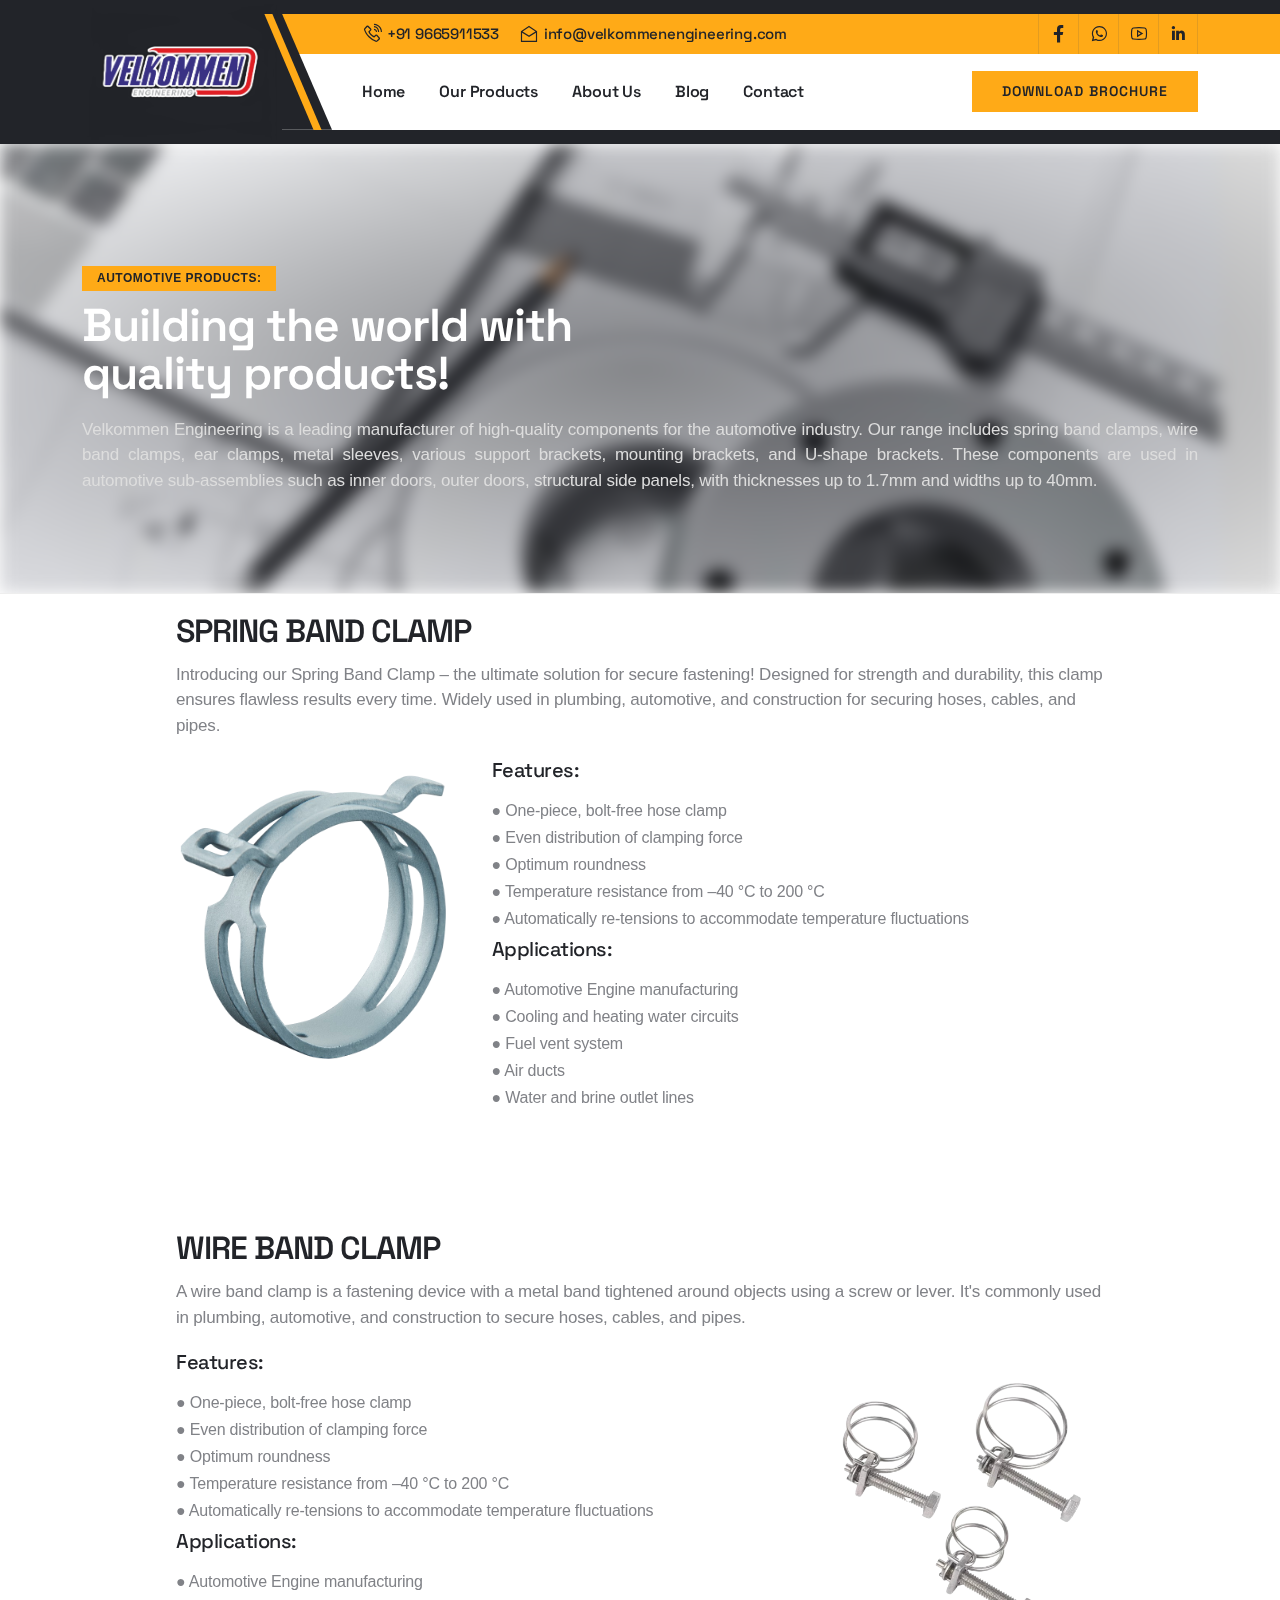
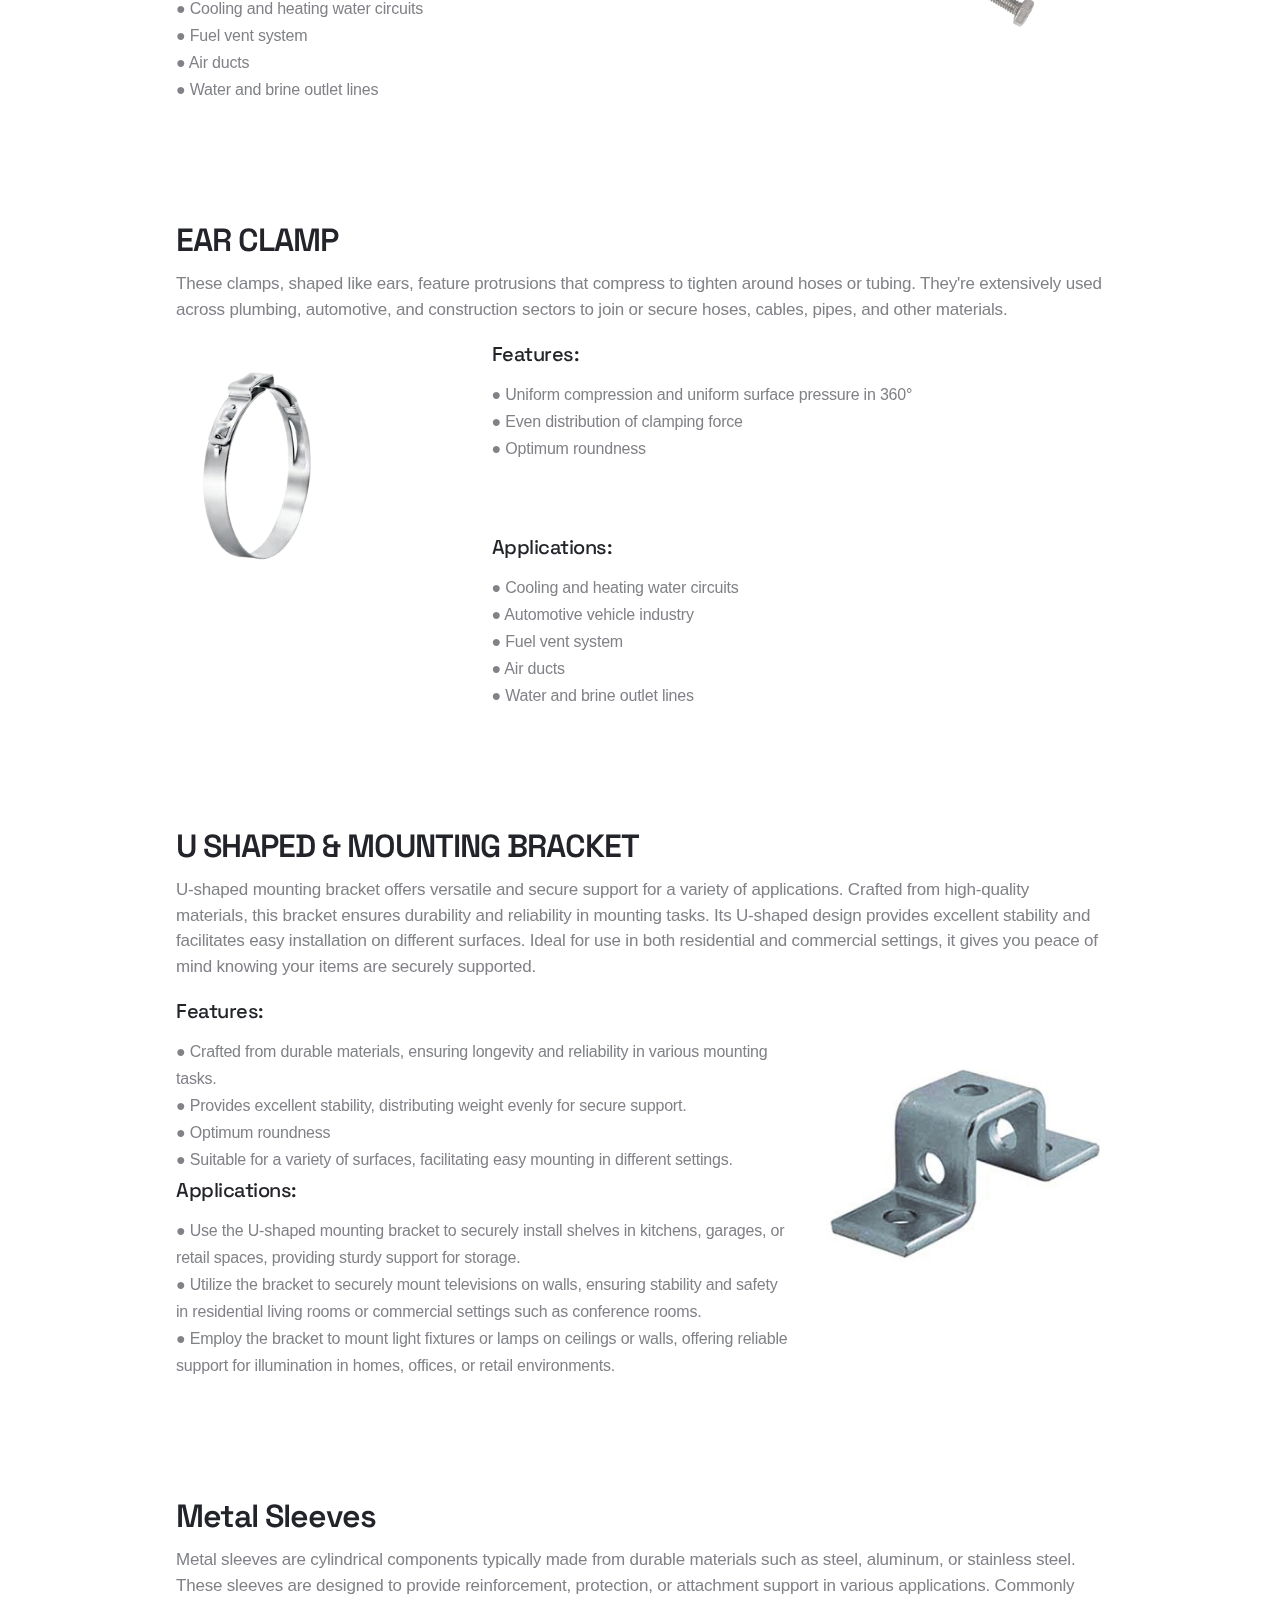
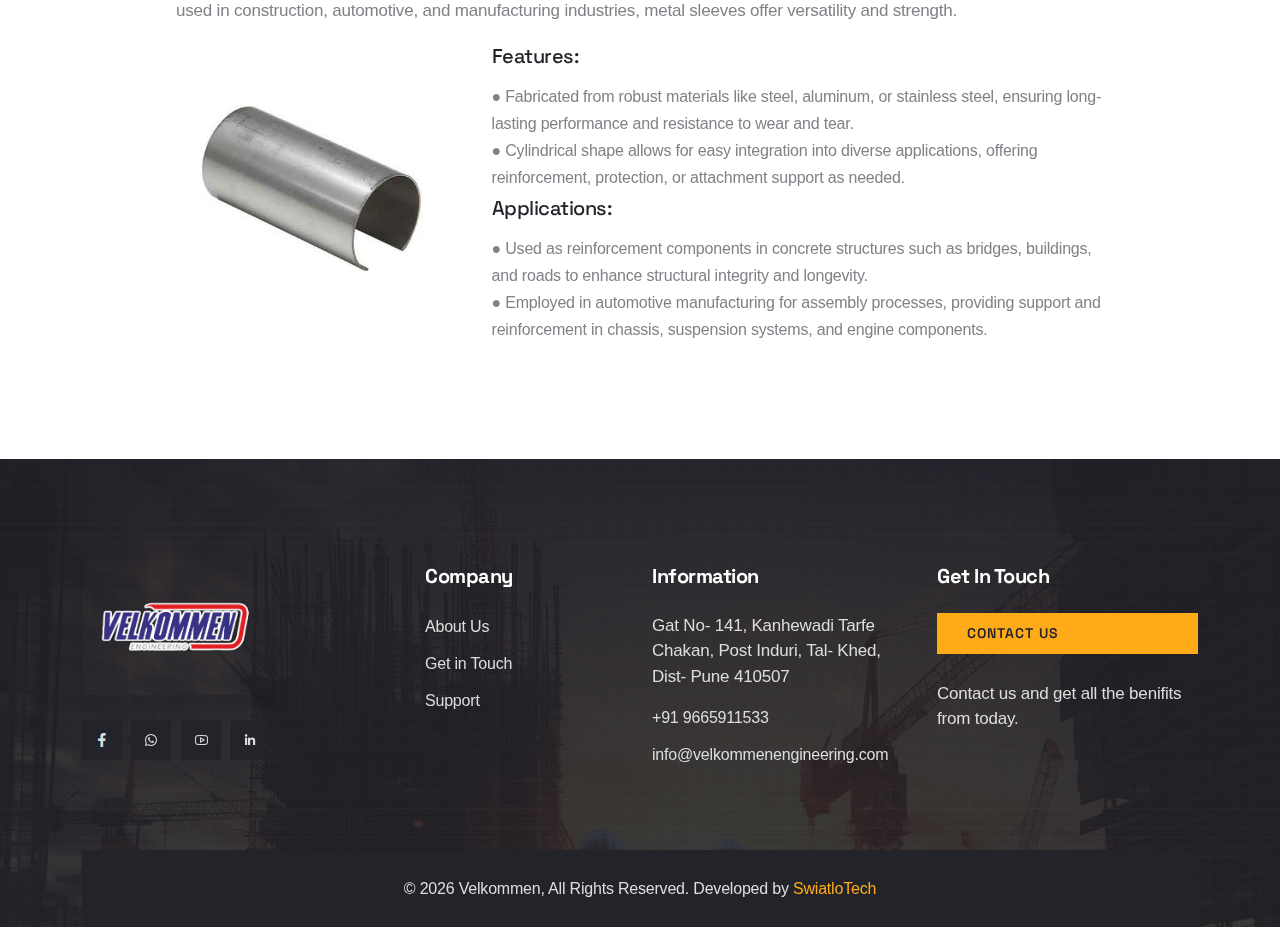
==== commit fc455188: "Update product11.html" ====
--- a/product11.html
+++ b/product11.html
@@ -239,7 +239,7 @@
         <div class="container">
             <div class="page-header-info">
                 <h4>Automotive Products:</h4>
-                <h2>Building the world with <br><span>quality products!</span></h2>
+                <h2>Building the world with <br>quality products!</h2>
                 <p style="text-align: justify;">Velkommen Engineering is a leading manufacturer of high-quality components for the automotive industry. Our range includes spring band clamps, wire band clamps, ear clamps, metal sleeves, various support brackets, mounting brackets, and U-shape brackets. These components are used in automotive sub-assemblies such as inner doors, outer doors, structural side panels, with thicknesses up to 1.7mm and widths up to 40mm.</p>
             </div>
         </div>
--- a/assets/css/slider.css
+++ b/assets/css/slider.css
@@ -1 +1,231 @@
-.main-slider{background-color:var(--bg-grey);position:relative;overflow:hidden}.main-slider .swiper-slide{background-image:url(../img/slider-background.jpg);background-repeat:no-repeat;background-position:center center;background-size:cover;z-index:1}.slider-img-wrap{width:50%;height:100%;position:absolute;right:0;top:0}.slider-img{background-repeat:no-repeat;background-position:center left;clip-path:polygon(0 0,100% 0%,100% 100%,200px 100%);width:100%;height:100%;position:absolute;right:0;top:0;overflow:hidden;z-index:-1}.slider-img img{position:absolute;left:0;top:0;width:100%;height:100%;object-fit:cover;object-position:center;animation-duration:8s}.slider-shape{transform:skewX(18deg);width:100%;height:100%;position:absolute;left:40px;top:0}.slider-shape div{background-color:var(--bg-dark);width:100px;height:65%;position:absolute;left:0;top:0;visibility:hidden;opacity:0}.swiper-slide-active .slider-shape div{visibility:visible;opacity:1}.slider-shape div:nth-child(2){background-color:var(--primary-color);height:40%;left:50px}.slider-shape div:nth-child(3){width:50px;height:15%;left:40px;top:auto;bottom:0}.slider-shape div:nth-child(4){background-color:var(--primary-color);width:70px;height:10%;left:60px;top:auto;bottom:0}.slider-content-wrap{height:550px}.slider-caption.medium{font-family:var(--primary-font);color:var(--heading-color);font-size:18px;font-weight:500;text-transform:capitalize;margin-bottom:20px}.slider-caption.medium .inner-layer div{position:relative;padding-left:15px}.slider-caption.medium .inner-layer div:before{background-color:var(--primary-color);box-shadow:0 0 0 3px rgba(255,153,0,.5);width:8px;height:8px;border-radius:50%;content:"";position:absolute;left:0;top:50%;transform:translateY(-50%)}.slider-caption.big{font-family:var(--primary-font);font-size:56px;line-height:60px;font-weight:700;color:var(--heading-color);margin-bottom:20px}.slider-caption.small{font-family:var(--primary-font);font-size:18px;line-height:28px;color:var(--grey-color);margin-bottom:20px}.main-slider .swiper-nav{background-color:var(--primary-color);width:55px;height:50px;display:flex;align-items:center;justify-content:center;font-size:30px;color:var(--heading-color);position:absolute;left:0;bottom:50%;transform:translateY(-50%);transition:all .3s ease-in-out;z-index:1}.main-slider .swiper-nav.slider-button-prev{clip-path:polygon(0 0,100% 0%,75% 100%,0% 100%)}.main-slider .swiper-nav.slider-button-next{clip-path:polygon(0 0,100% 0%,100% 100%,25% 100%);left:auto;right:0}.main-slider .swiper-nav:hover{background-color:var(--bg-dark);color:#fff;transition:all .3s ease-in-out}.main-slider .slider-pagination{width:15px;height:auto;position:absolute;left:30px;bottom:50%;transform:translateY(50%);z-index:1}.main-slider .slider-pagination .swiper-pagination-bullet{background-color:var(--bg-dark);opacity:.8}.main-slider .slider-pagination .swiper-pagination-bullet-active{background-color:var(--primary-color);position:relative;transition:all .2s ease-in-out}.main-slider .slider-pagination .swiper-pagination-bullet-active:before{content:"";border:1px solid var(--primary-color);width:20px;height:20px;border-radius:50%;position:absolute;left:50%;top:50%;transform:translate(-50%,-50%);transition:all .2s ease-in-out}@media(min-width:1200px){.slider-content-wrap{height:650px}}@media(max-width:1170px){.main-slider .swiper-nav{left:20px;bottom:20px;width:45px;height:45px}.main-slider .swiper-nav.slider-button-prev{bottom:75px}}@media(max-width:992px){.slider-content-wrap{height:500px}.slider-caption.big{font-size:48px;line-height:52px}.slider-img-wrap{display:none}.main-slider .slider-pagination{width:auto;bottom:20px;left:50%;transform:translate(-50%,0px)}.main-slider div.slider-pagination>span{margin:0 7px!important}}@media(max-width:767px){div br{display:none}.slider-caption.big{font-size:36px;line-height:46px}}+.main-slider {
+    background-color: var(--bg-grey);
+    position: relative;
+    overflow: hidden;
+  }
+  .main-slider .swiper-slide {
+    background-image: url(../img/slider-background.jpg);
+    background-repeat: no-repeat;
+    background-position: center center;
+    background-size: cover;
+    z-index: 1;
+  }
+  .slider-img-wrap {
+    width: 50%;
+    height: 100%;
+    position: absolute;
+    right: 0;
+    top: 0;
+  }
+  .slider-img {
+    background-repeat: no-repeat;
+    background-position: center left;
+    clip-path: polygon(0 0, 100% 0%, 100% 100%, 200px 100%);
+    width: 100%;
+    height: 100%;
+    position: absolute;
+    right: 0;
+    top: 0;
+    overflow: hidden;
+    z-index: -1;
+  }
+  .slider-img img {
+    position: absolute;
+    left: 0;
+    top: 0;
+    width: 100%;
+    height: 100%;
+    object-fit: cover;
+    object-position: center;
+    animation-duration: 8s;
+  }
+  .slider-shape {
+    transform: skewX(18deg);
+    width: 100%;
+    height: 100%;
+    position: absolute;
+    left: 40px;
+    top: 0;
+  }
+  .slider-shape div {
+    background-color: var(--bg-dark);
+    width: 100px;
+    height: 65%;
+    position: absolute;
+    left: 0;
+    top: 0;
+    visibility: hidden;
+    opacity: 0;
+  }
+  .swiper-slide-active .slider-shape div {
+    visibility: visible;
+    opacity: 1;
+  }
+  .slider-shape div:nth-child(2) {
+    background-color: var(--primary-color);
+    height: 40%;
+    left: 50px;
+  }
+  .slider-shape div:nth-child(3) {
+    width: 50px;
+    height: 15%;
+    left: 40px;
+    top: auto;
+    bottom: 0;
+  }
+  .slider-shape div:nth-child(4) {
+    background-color: var(--primary-color);
+    width: 70px;
+    height: 10%;
+    left: 60px;
+    top: auto;
+    bottom: 0;
+  }
+  .slider-content-wrap {
+    height: 550px;
+  }
+  .slider-caption.medium {
+    font-family: var(--primary-font);
+    color: var(--heading-color);
+    font-size: 18px;
+    font-weight: 500;
+    text-transform: capitalize;
+    margin-bottom: 20px;
+  }
+  .slider-caption.medium .inner-layer div {
+    position: relative;
+    padding-left: 15px;
+  }
+  .slider-caption.medium .inner-layer div:before {
+    background-color: var(--primary-color);
+    box-shadow: 0 0 0 3px rgba(255, 153, 0, 0.5);
+    width: 8px;
+    height: 8px;
+    border-radius: 50%;
+    content: "";
+    position: absolute;
+    left: 0;
+    top: 50%;
+    transform: translateY(-50%);
+  }
+  .slider-caption.big {
+    font-family: var(--primary-font);
+    font-size: 56px;
+    line-height: 60px;
+    font-weight: 700;
+    color: var(--heading-color);
+    margin-bottom: 20px;
+  }
+  .slider-caption.small {
+    font-family: var(--primary-font);
+    font-size: 18px;
+    line-height: 28px;
+    color: black;
+    margin-bottom: 20px;
+  }
+  .main-slider .swiper-nav {
+    background-color: var(--primary-color);
+    width: 55px;
+    height: 50px;
+    display: flex;
+    align-items: center;
+    justify-content: center;
+    font-size: 30px;
+    color: var(--heading-color);
+    position: absolute;
+    left: 0;
+    bottom: 50%;
+    transform: translateY(-50%);
+    transition: all 0.3s ease-in-out;
+    z-index: 1;
+  }
+  .main-slider .swiper-nav.slider-button-prev {
+    clip-path: polygon(0 0, 100% 0%, 75% 100%, 0% 100%);
+  }
+  .main-slider .swiper-nav.slider-button-next {
+    clip-path: polygon(0 0, 100% 0%, 100% 100%, 25% 100%);
+    left: auto;
+    right: 0;
+  }
+  .main-slider .swiper-nav:hover {
+    background-color: var(--bg-dark);
+    color: #fff;
+    transition: all 0.3s ease-in-out;
+  }
+  .main-slider .slider-pagination {
+    width: 15px;
+    height: auto;
+    position: absolute;
+    left: 30px;
+    bottom: 50%;
+    transform: translateY(50%);
+    z-index: 1;
+  }
+  .main-slider .slider-pagination .swiper-pagination-bullet {
+    background-color: var(--bg-dark);
+    opacity: 0.8;
+  }
+  .main-slider .slider-pagination .swiper-pagination-bullet-active {
+    background-color: var(--primary-color);
+    position: relative;
+    transition: all 0.2s ease-in-out;
+  }
+  .main-slider .slider-pagination .swiper-pagination-bullet-active:before {
+    content: "";
+    border: 1px solid var(--primary-color);
+    width: 20px;
+    height: 20px;
+    border-radius: 50%;
+    position: absolute;
+    left: 50%;
+    top: 50%;
+    transform: translate(-50%, -50%);
+    transition: all 0.2s ease-in-out;
+  }
+  @media (min-width: 1200px) {
+    .slider-content-wrap {
+      height: 650px;
+    }
+  }
+  @media (max-width: 1170px) {
+    .main-slider .swiper-nav {
+      left: 20px;
+      bottom: 20px;
+      width: 45px;
+      height: 45px;
+    }
+    .main-slider .swiper-nav.slider-button-prev {
+      bottom: 75px;
+    }
+  }
+  @media (max-width: 992px) {
+    .slider-content-wrap {
+      height: 500px;
+    }
+    .slider-caption.big {
+      font-size: 48px;
+      line-height: 52px;
+    }
+    .slider-img-wrap {
+      display: none;
+    }
+    .main-slider .slider-pagination {
+      width: auto;
+      bottom: 20px;
+      left: 50%;
+      transform: translate(-50%, 0px);
+    }
+    .main-slider div.slider-pagination > span {
+      margin: 0 7px !important;
+    }
+  }
+  @media (max-width: 767px) {
+    div br {
+      display: none;
+    }
+    .slider-caption.big {
+      font-size: 36px;
+      line-height: 46px;
+    }
+  }
+  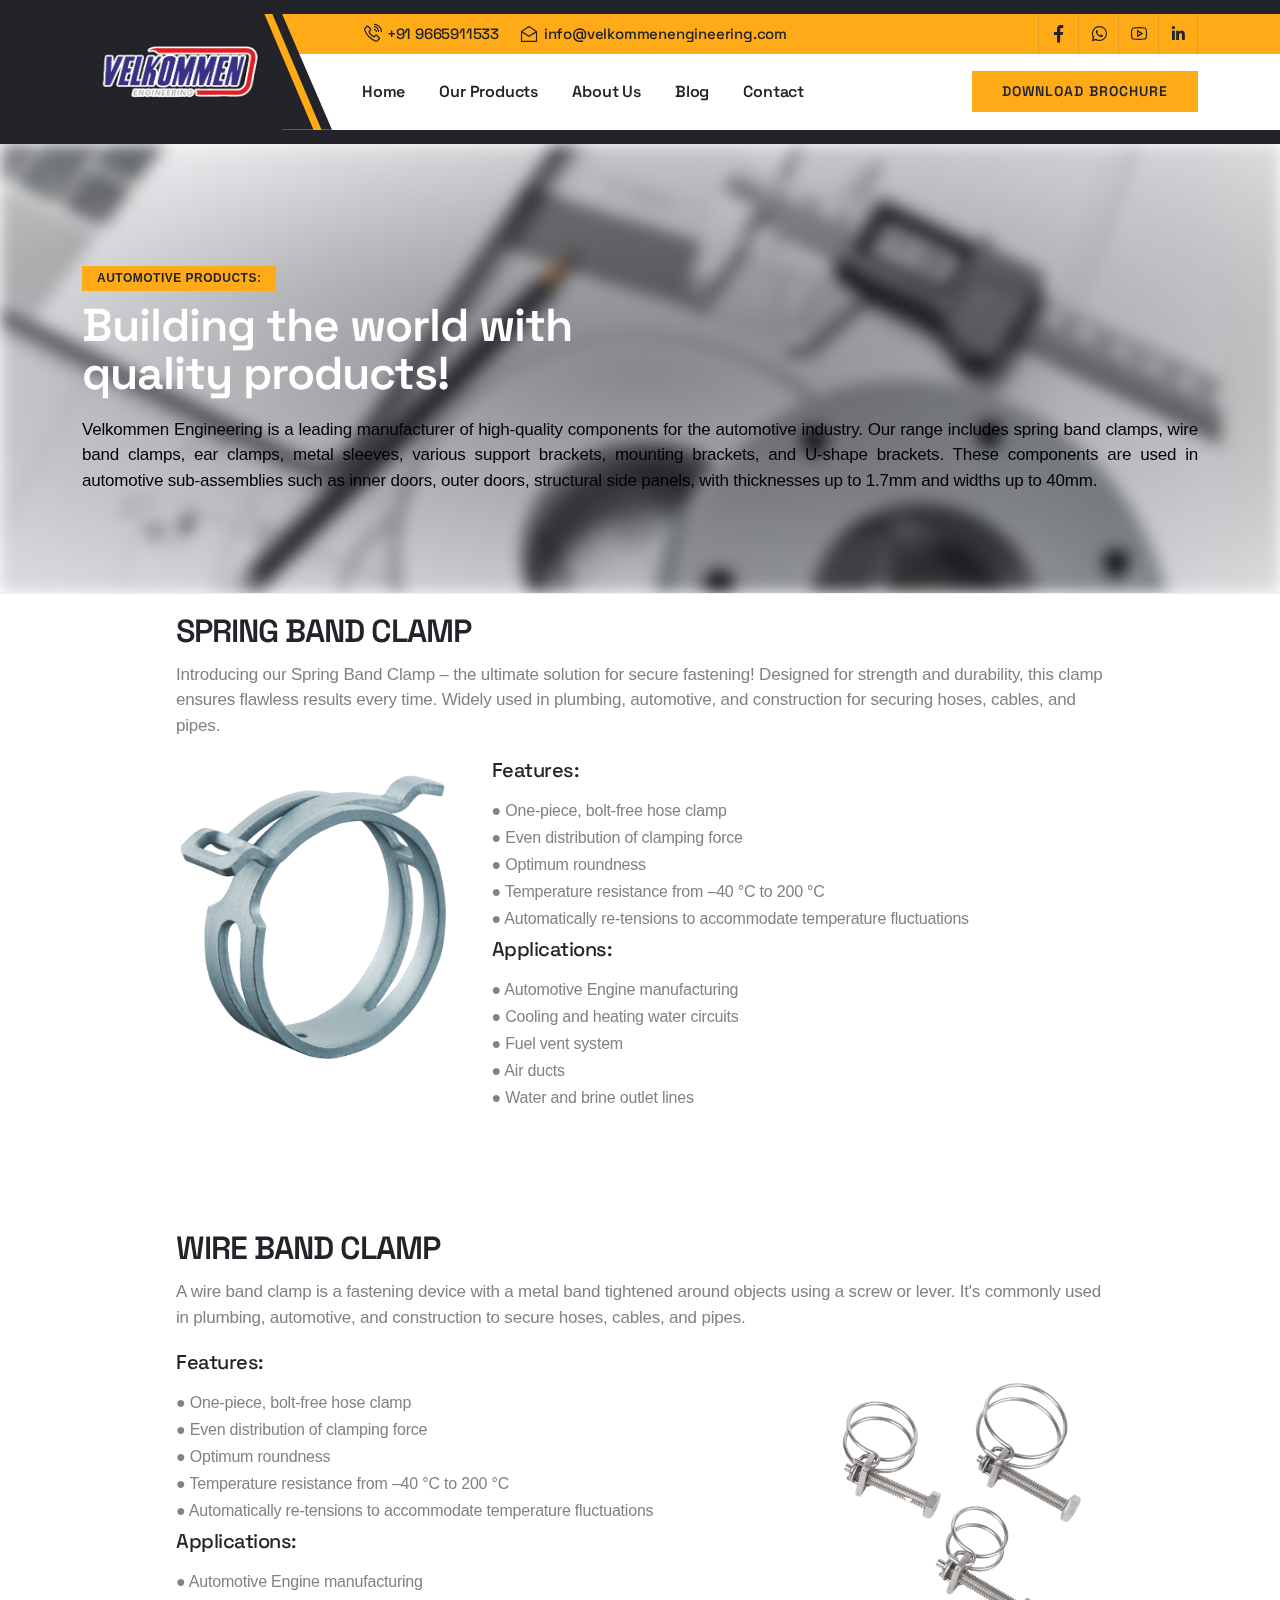
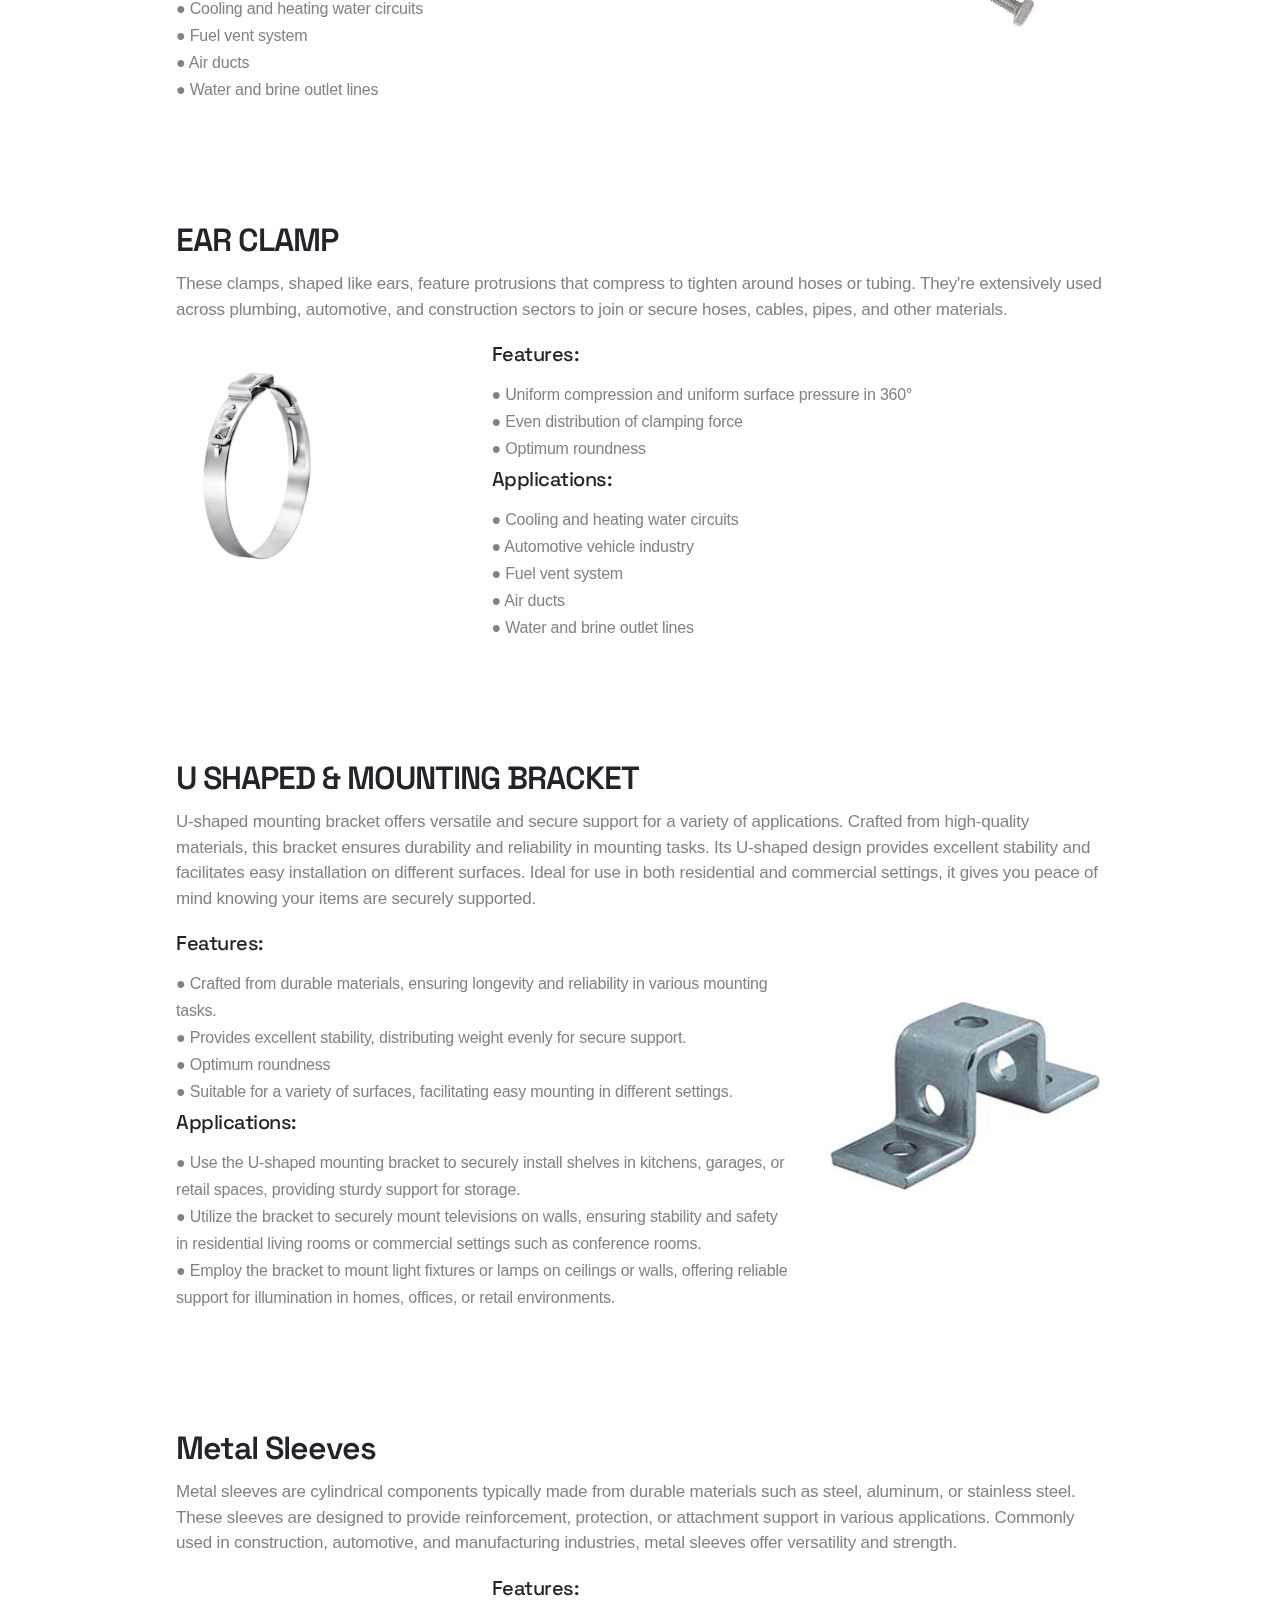
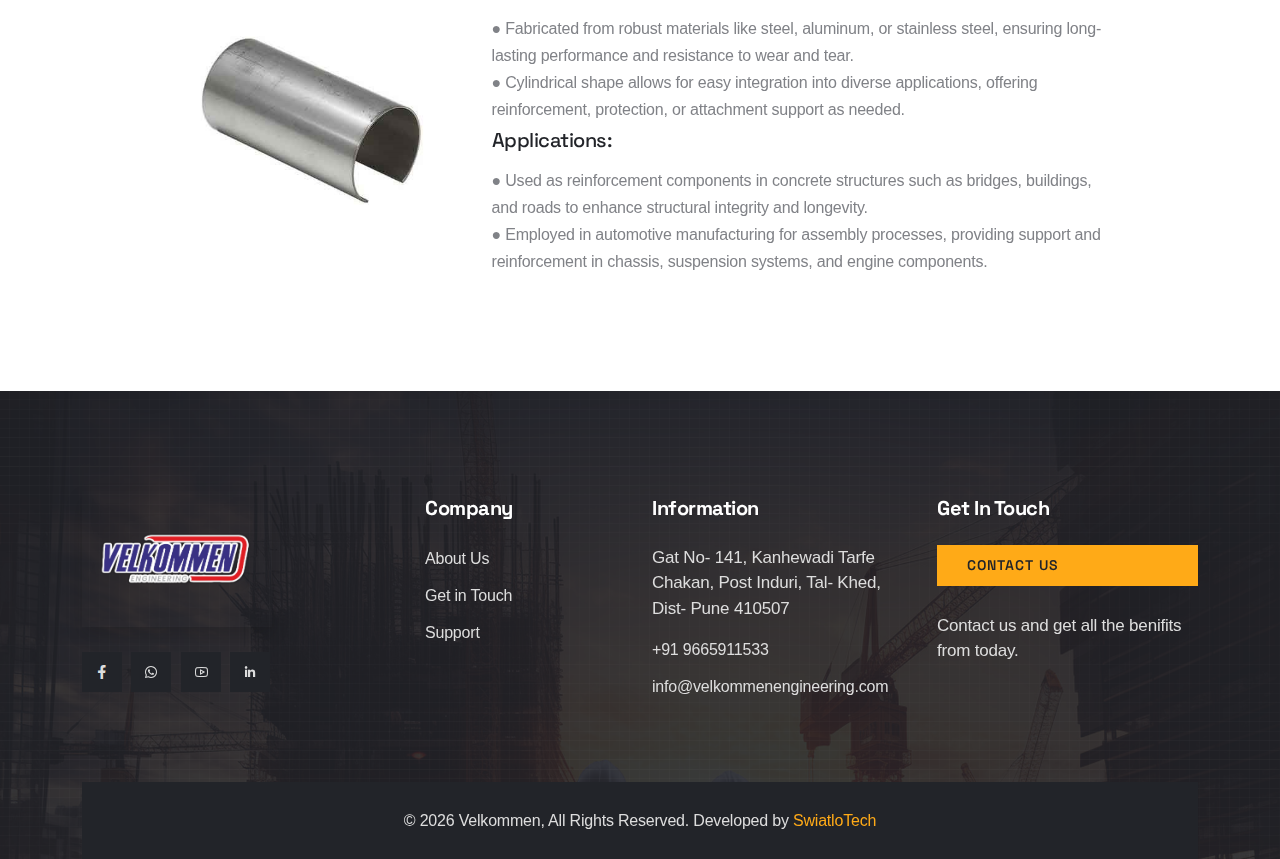
==== commit 6c499441: "Update product11.html" ====
--- a/product11.html
+++ b/product11.html
@@ -322,8 +322,6 @@
         <li>● Even distribution of clamping force</li>
         <li>● Optimum roundness</li>
 
-        <br>
-       <Button class="default-btn wow fade-in-bottom" class="buy-1">Get Quote</button>
         
        </ul>
 
--- a/assets/css/common-style.css
+++ b/assets/css/common-style.css
@@ -829,7 +829,7 @@
 }
 
 .page-header-info p {
-    color: var(--light-grey-color);
+    color: black;
     margin: 0;
 }
 
